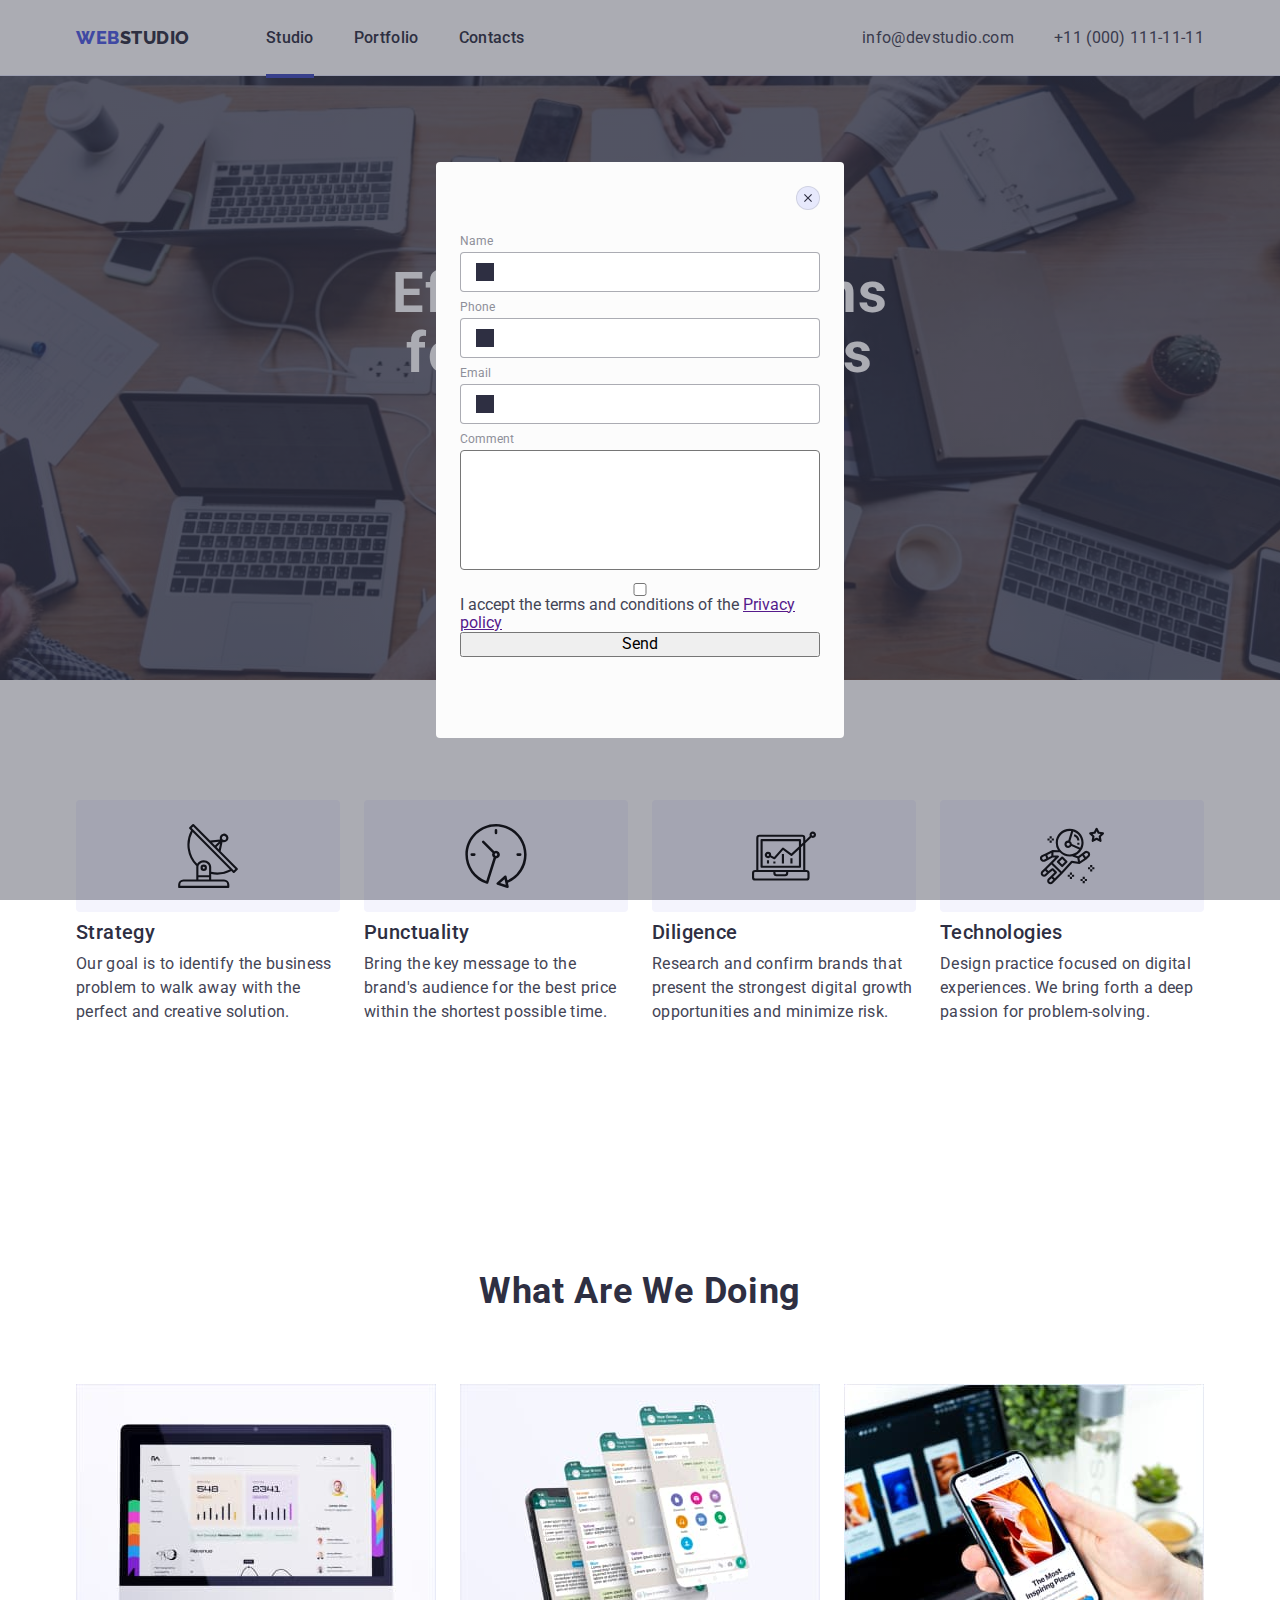
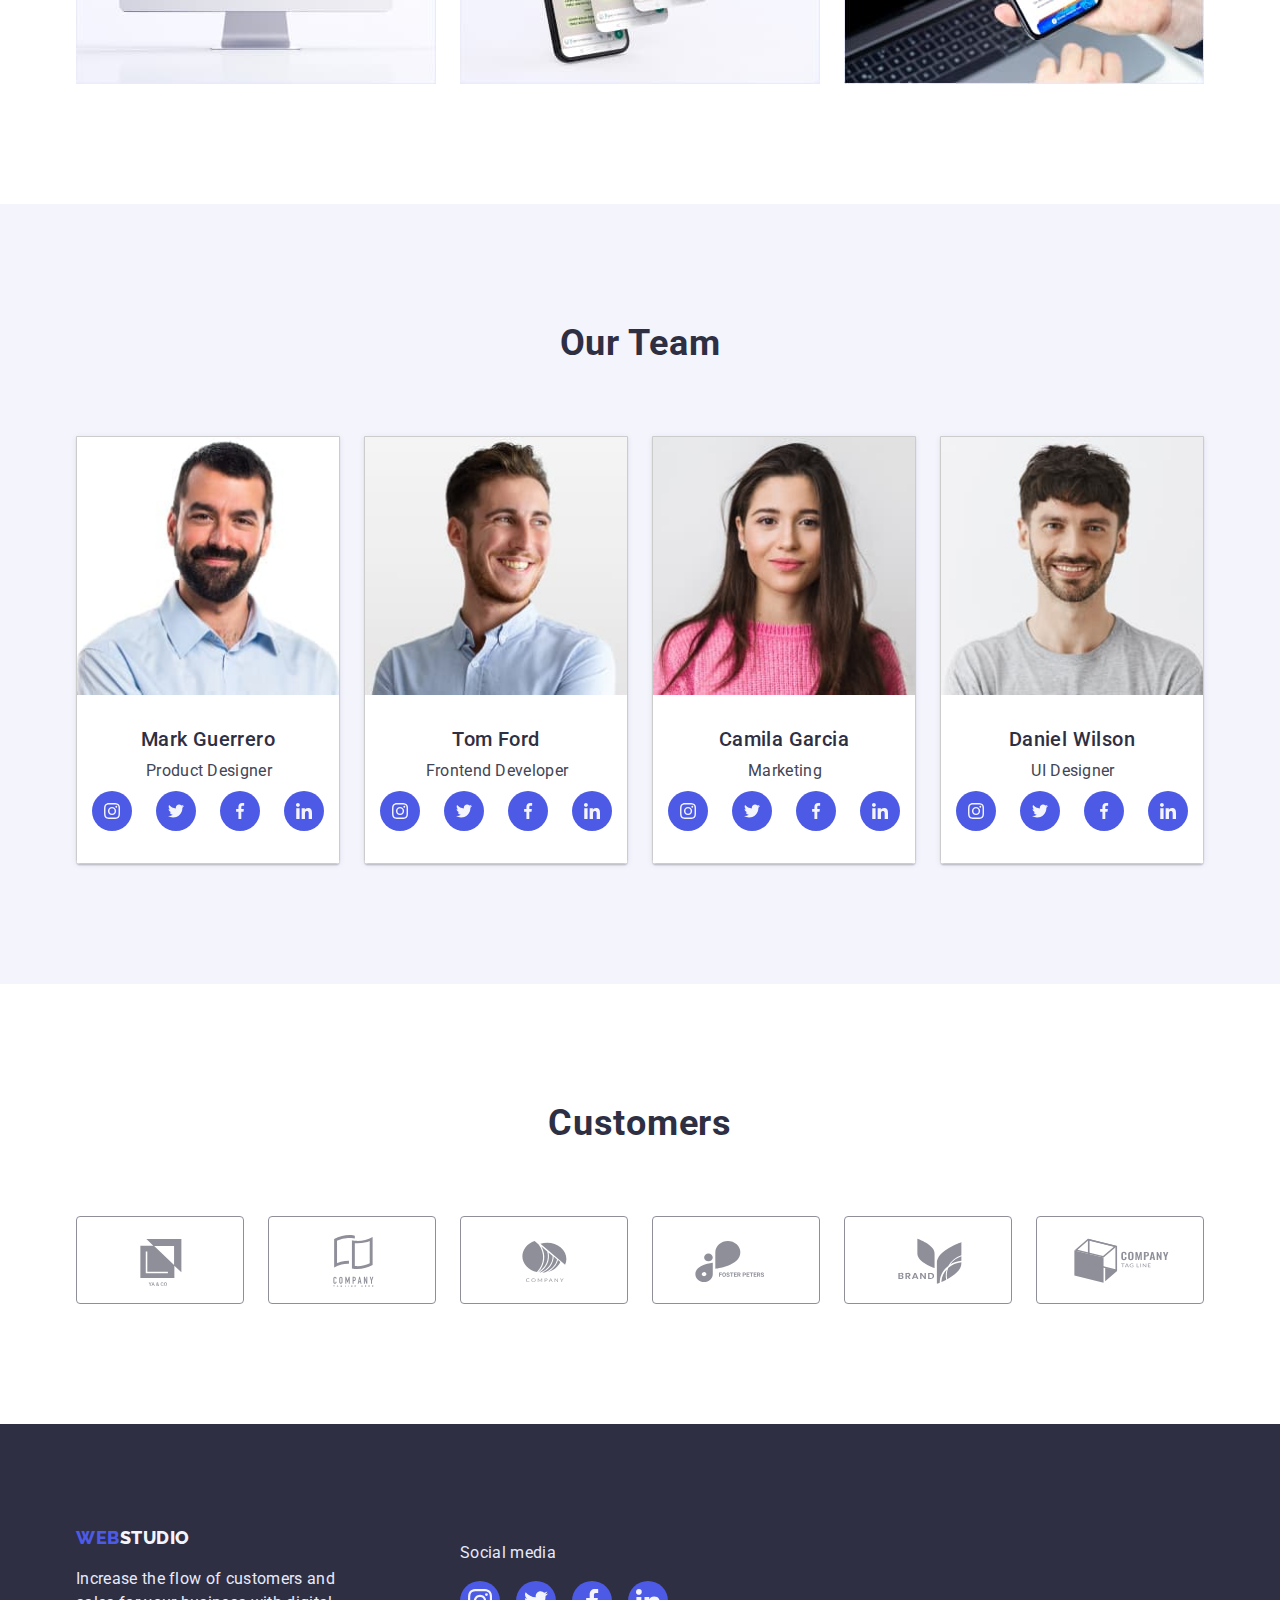
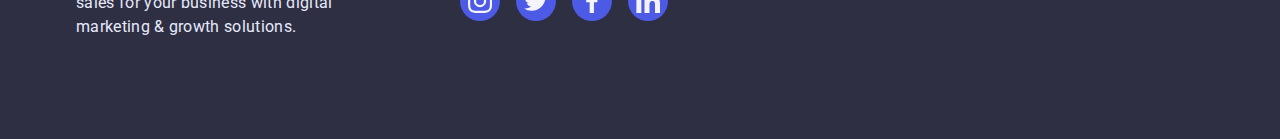
==== index.html @ ba0ee015 "files" ====
<!DOCTYPE html>
<html lang="en">
  <head>
    <meta charset="UTF-8" />
    <meta http-equiv="X-UA-Compatible" content="IE=edge" />
    <meta name="viewport" content="width=device-width, initial-scale=1.0" />
    <title>Main Page</title>
    <link rel="preconnect" href="https://fonts.googleapis.com" />
    <link rel="preconnect" href="https://fonts.gstatic.com" crossorigin />
    <link
      href="https://fonts.googleapis.com/css2?family=Raleway:wght@800&family=Roboto:wght@400;500;700&display=swap"
      rel="stylesheet"
    />
    <link
      rel="stylesheet"
      href="https://cdn.jsdelivr.net/npm/modern-normalize@1.1.0/modern-normalize.min.css"
    />
    <link rel="stylesheet" href="./css/styles.css" />
  </head>
  <body>
    <header class="page-header">
      <div class="container page-header-container">
        <nav class="page-nav">
          <a class="logo-link-header link" href="WEBSTUDIO"
            >WEB<span class="page-studio">Studio</span></a
          >
          <ul class="site-nav list">
            <li class="site-nav-item">
              <a class="site-nav-studio link" href="./index.html">Studio</a>
            </li>
            <li class="site-nav-item">
              <a class="site-nav-link link" href="./portfolio.html">Portfolio</a>
            </li>
            <li class="site-nav-item">
              <a class="site-nav-link link" href="">Contacts</a>
            </li>
          </ul>
        </nav>
        <address class="menu-contacts">
          <ul class="menu-list list">
            <li class="menu-item">
              <a class="contacts link" href="info@devstudio.com"
                >info@devstudio.com</a
              >
            </li>
            <li class="menu-item-phone">
              <a class="contacts link" href="+110001111111"
                >+11 (000) 111-11-11</a
              >
            </li>
          </ul>
        </address>
      </div>
    </header>
    <main>
      <section class="hero">
        <div class="container">
          <h1 class="hero-title">Effective Solutions for Your Business</h1>
          <button class="modal-btn" type="button" data-modal-open>Order Service</button>
        </div>
      </section>
      <section class="section-about-us section">
        <div class="container">
          <h2 hidden class="section-title">About us</h2>
          <ul class="section-feature list">
            <li class="section-item">
              <a href="" class="section-item-link">
                <svg class="section-item-icon" width="64" height="64">
                  <use href="./images/sprite-icons.svg#antenna"></use>
                </svg>
              </a>
              <h3 class="list-title">Strategy</h3>
              <p class="list-text">
                Our goal is to identify the business problem to walk away with
                the perfect and creative solution.
              </p>
            </li>
            <li class="section-item">
              <a href="" class="section-item-link">
                <svg class="section-item-icon" width="64" height="64">
                  <use href="./images/sprite-icons.svg#clock"></use>
                </svg>
              </a>
              <h3 class="list-title">Punctuality</h3>
              <p class="list-text">
                Bring the key message to the brand's audience for the best price
                within the shortest possible time.
              </p>
            </li>
            <li class="section-item">
              <a href="" class="section-item-link">
                <svg class="section-item-icon" width="64" height="64">
                  <use href="./images/sprite-icons.svg#diagram"></use>
                </svg>
              </a>
              <h3 class="list-title">Diligence</h3>
              <p class="list-text">
                Research and confirm brands that present the strongest digital
                growth opportunities and minimize risk.
              </p>
            </li>
            <li class="section-item">
              <a href="" class="section-item-link">
                <svg class="section-item-icon" width="64" height="64">
                  <use href="./images/sprite-icons.svg#astronaut"></use>
                </svg>
              </a>
              <h3 class="list-title">Technologies</h3>
              <p class="list-text">
                Design practice focused on digital experiences. We bring forth a
                deep passion for problem-solving.
              </p>
            </li>
          </ul>
        </div>
      </section>
      <section class="section-products section">
        <div class="container">
          <h2 class="section-title-products">What are we doing</h2>
          <ul class="section-products-list list">
            <li class="section-products-item">
              <img
                src="./images/img-gadget-1.jpg"
                alt="gadget-1"
                width="360"
                height="300"
              />
            </li>
            <li class="section-products-item">
              <img
                src="./images/img-gadget-2.jpg"
                alt="gadget-2"
                width="360"
                height="300"
              />
            </li>
            <li class="section-products-item">
              <img
                src="./images/img-gadget-3.jpg"
                alt="gadget-3"
                width="360"
                height="300"
              />
            </li>
          </ul>
        </div>
      </section>
      <section class="employees-section section">
        <div class="container">
          <h2 class="section-title-team">Our Team</h2>
          <ul class="list-profession list">
            <li class="profession-item">
              <img
                src="./images/img-card-1.jpg"
                alt="Mark Guarrero"
                width="264"
                height="260"
              />
              <div class="profession-item-employees-name">
                <h3 class="list-title">Mark Guerrero</h3>
                <p class="list-text">Product Designer</p>
                <ul class="social-list list">
                  <li class="social-list-item">
                    <a href="" class="social-list-link">
                      <svg class="social-list-icon" width="16" height="16">
                        <use href="./images/sprite.svg#instagram"></use>
                      </svg>
                    </a>
                  </li>
                  <li class="social-list-item">
                    <a href="" class="social-list-link">
                      <svg class="social-list-icon" width="16" height="16">
                        <use href="./images/sprite.svg#twitter"></use>
                      </svg>
                    </a>
                  </li>
                  <li class="social-list-item">
                    <a href="" class="social-list-link">
                      <svg class="social-list-icon" width="16" height="16">
                        <use href="./images/sprite.svg#facebook"></use>
                      </svg>
                    </a>
                  </li>
                  <li class="social-list-item">
                    <a href="" class="social-list-link">
                      <svg class="social-list-icon" width="16" height="16">
                        <use href="./images/sprite.svg#linkedin"></use>
                      </svg>
                    </a>
                  </li>
                </ul>
              </div>
            </li>
            <li class="profession-item">
              <img
                src="./images/img-card-2.jpg"
                alt="Tom Ford"
                width="264"
                height="260"
              />
              <div class="profession-item-employees-name">
                <h3 class="list-title">Tom Ford</h3>
                <p class="list-text">Frontend Developer</p>
                <ul class="social-list list">
                  <li class="social-list-item">
                    <a href="" class="social-list-link">
                      <svg class="social-list-icon" width="16" height="16">
                        <use href="./images/sprite.svg#instagram"></use>
                      </svg>
                    </a>
                  </li>
                  <li class="social-list-item">
                    <a href="" class="social-list-link">
                      <svg class="social-list-icon" width="16" height="16">
                        <use href="./images/sprite.svg#twitter"></use>
                      </svg>
                    </a>
                  </li>
                  <li class="social-list-item">
                    <a href="" class="social-list-link">
                      <svg class="social-list-icon" width="16" height="16">
                        <use href="./images/sprite.svg#facebook"></use>
                      </svg>
                    </a>
                  </li>
                  <li class="social-list-item">
                    <a href="" class="social-list-link">
                      <svg class="social-list-icon" width="16" height="16">
                        <use href="./images/sprite.svg#linkedin"></use>
                      </svg>
                    </a>
                  </li>
                </ul>
              </div>
            </li>
            <li class="profession-item">
              <img
                src="./images/img-card-3.jpg"
                alt="Camila Garcia"
                width="264"
                height="260"
              />
              <div class="profession-item-employees-name">
                <h3 class="list-title">Camila Garcia</h3>
                <p class="list-text">Marketing</p>
                <ul class="social-list list">
                  <li class="social-list-item">
                    <a href="" class="social-list-link">
                      <svg class="social-list-icon" width="16" height="16">
                        <use href="./images/sprite.svg#instagram"></use>
                      </svg>
                    </a>
                  </li>
                  <li class="social-list-item">
                    <a href="" class="social-list-link">
                      <svg class="social-list-icon" width="16" height="16">
                        <use href="./images/sprite.svg#twitter"></use>
                      </svg>
                    </a>
                  </li>
                  <li class="social-list-item">
                    <a href="" class="social-list-link">
                      <svg class="social-list-icon" width="16" height="16">
                        <use href="./images/sprite.svg#facebook"></use>
                      </svg>
                    </a>
                  </li>
                  <li class="social-list-item">
                    <a href="" class="social-list-link">
                      <svg class="social-list-icon" width="16" height="16">
                        <use href="./images/sprite.svg#linkedin"></use>
                      </svg>
                    </a>
                  </li>
                </ul>
              </div>
            </li>
            <li class="profession-item">
              <img
                src="./images/img-card-4.jpg"
                alt="Daniel Wilson"
                width="264"
                height="260"
              />
              <div class="profession-item-employees-name">
                <h3 class="list-title">Daniel Wilson</h3>
                <p class="list-text">UI Designer</p>
                <ul class="social-list list">
                  <li class="social-list-item">
                    <a href="" class="social-list-link">
                      <svg class="social-list-icon" width="16" height="16">
                        <use href="./images/sprite.svg#instagram"></use>
                      </svg>
                    </a>
                  </li>
                  <li class="social-list-item">
                    <a href="" class="social-list-link">
                      <svg class="social-list-icon" width="16" height="16">
                        <use href="./images/sprite.svg#twitter"></use>
                      </svg>
                    </a>
                  </li>
                  <li class="social-list-item">
                    <a href="" class="social-list-link">
                      <svg class="social-list-icon" width="16" height="16">
                        <use href="./images/sprite.svg#facebook"></use>
                      </svg>
                    </a>
                  </li>
                  <li class="social-list-item">
                    <a href="" class="social-list-link">
                      <svg class="social-list-icon" width="16" height="16">
                        <use href="./images/sprite.svg#linkedin"></use>
                      </svg>
                    </a>
                  </li>
                </ul>
              </div>
            </li>
          </ul>
        </div>
      </section>
      <section class="section-customers section">
        <div class="container">
          <h2 class="section-customers-title">Customers</h2>
          <ul class="section-customers-list list">
            <li class="section-customers-item">
              <a href="" class="section-customers-link">
                <svg class="section-customers-icon" width="104" height="56">
                  <use href="./images/sprite-logo.svg#logo-1"></use>
                </svg>
              </a>
            </li>
            <li class="section-customers-item">
              <a href="" class="section-customers-link">
                <svg class="section-customers-icon" width="104" height="56">
                  <use href="./images/sprite-logo.svg#logo-2"></use>
                </svg>
              </a>
            </li>
            <li class="section-customers-item">
              <a href="" class="section-customers-link">
                <svg class="section-customers-icon" width="104" height="56">
                  <use href="./images/sprite-logo.svg#logo-3"></use>
                </svg>
              </a>
            </li>
            <li class="section-customers-item">
              <a href="" class="section-customers-link">
                <svg class="section-customers-icon" width="104" height="56">
                  <use href="./images/sprite-logo.svg#logo-4"></use>
                </svg>
              </a>
            </li>
            <li class="section-customers-item">
              <a href="" class="section-customers-link">
                <svg class="section-customers-icon" width="104" height="56">
                  <use href="./images/sprite-logo.svg#logo-5"></use>
                </svg>
              </a>
            </li>
            <li class="section-customers-item">
              <a href="" class="section-customers-link">
                <svg class="section-customers-icon" width="104" height="56">
                  <use href="./images/sprite-logo.svg#logo-6"></use>
                </svg>
              </a>
            </li>
          </ul>
        </div>
      </section>
    </main>
    <footer class="page-down">
      <div class="footer-container container">
        <div class="page-down-list">
        <a class="logo-link-down link" href="WEBSTUDIO"
          >WEB<span class="studio">Studio</span></a
        >
        <p class="down-list-text">
          Increase the flow of customers and sales for your business with
          digital marketing & growth solutions.
        </p>
        </div>
        <div class="social-media">
          <p class="social-media-text">Social media</p>
          <ul class="social-media-list list">
            <li class="social-media-list-item">
              <a href="" class="social-media-list-link">
                <svg class="social-media-list-icon" width="24" height="24">
                  <use href="./images/sprite.svg#instagram"></use>
                </svg>
              </a>
            </li>
            <li class="social-media-list-item">
              <a href="" class="social-media-list-link">
                <svg class="social-media-list-icon" width="24" height="24">
                  <use href="./images/sprite.svg#twitter"></use>
                </svg>
              </a>
            </li>
            <li class="social-media-list-item">
              <a href="" class="social-media-list-link">
                <svg class="social-media-list-icon" width="24" height="24">
                  <use href="./images/sprite.svg#facebook"></use>
                </svg>
              </a>
            </li>
            <li class="social-media-list-item">
              <a href="" class="social-media-list-link">
                <svg class="social-media-list-icon" width="24" height="24">
                  <use href="./images/sprite.svg#linkedin"></use>
                </svg>
              </a>
            </li>
          </ul>
        </div>
      </div>
    </footer>
    <div class="backdrop" data-modal>
<div class="modal">
  <button type="button" class="modal-close-btn" data-modal-close>
    <svg class="modal-close-btn-icon" width="8" height="8">
      <use href="./images/sprite-close-black.svg#close-black">
      </use>
    </svg>
  </button>
  <form class="modal-form">
    <label class="modal-form-field">
      <span class="modal-form-input-desc">Name</span>
      <span class="modal-form-input-wrapper">
     <input 
     type="text" 
     name="user-name" 
     class="modal-form-input" 
     required 
     pattern="^[a-zA-Zа-яА-Я]+"
     minlength="2"/>
     <span class="modal-form-input-icon"></span>
    </span>
    </label>
    <label class="modal-form-field">
      <span class="modal-form-input-desc">Phone</span>
      <span class="modal-form-input-wrapper">
     <input 
     type="tel"
     name="user-phone" 
     class="modal-form-input" 
     required 
     pattern="[0-9]{3}-[0-9]{3}-[0-9]{2}-[0-9]{2}"
     title="xxx-xxx-xx-xx"/>
     <span class="modal-form-input-icon"></span>
    </span>
    </label>
    <label class="modal-form-field">
      <span class="modal-form-input-desc">Email</span>
      <span class="modal-form-input-wrapper">
     <input 
     type="text"
     name="user-email" 
     class="modal-form-input" 
     required/>
     <span class="modal-form-input-icon"></span>
    </span>
    </label>
    <label class="modal-form-field">
      <span class="modal-form-input-desc">Comment</span>
          <textarea 
       name="user-message"
       class="modal-form-message"
       placeholder="Text input">
      </textarea>
        </label>
      <input 
      id="user-policy" 
      type="checkbox"
      name="user-policy" 
      class="modal-form-check"/>
      <label for="user-policy" class="modal-form-check-desk">I accept the terms and conditions of the <a href="">Privacy policy</a></label>
      <button type="submit" class="modal-form-submit">Send</button>
  </form>
</div>
    </div>
    <script src="./js/modal.js"></script>
  </body>
</html>
---- css/styles.css ----
:root {
  --primary-font: "Roboto", sans-serif;
  --secondary-font: "Raleway", sans-serif;
  --accent-color: #404bbf;
  --text-color: #2e2f42;
  --background-color: #2e2f42;
  --transition-duration-and-func: 250ms cubic-bezier(0.4, 0, 0.2, 1);
}

h1,
h2,
h3,
h4,
p {
  margin: 0;
  padding: 0;
}

ul,
ol {
  margin: 0;
  padding: 0;
}

img {
  display: block;
  max-width: 100%;
  height: auto;
}

div {
  display: block;
}

.modal-btn {
  cursor: pointer;
}

.list {
  list-style: none;
}

.link {
  text-decoration: none;
}

body {
  font-family: var(--primary-font);
  color: #434455;
}

.page-header {
  border-bottom: 1px solid #E7E9FC;
}

.container {
  width: 1158px;
  margin-left: auto;
  margin-right: auto;
  padding-right: 15px;
  padding-left: 15px;
}

.page-header-container {
  align-items: center;
  justify-content: space-between;
  display: flex;
}

.page-nav {
 display: flex;
 align-items: center;
}

.site-nav {
 display: flex;
 align-items: center;
 }

.site-nav-link {
transition: color var(--transition-duration-and-func);
 }


.site-nav-studio {
display: block;
position: relative;
transition: background-color var(--transition-duration-and-func);
}

.site-nav-studio::after {
  position: absolute;
  display: block;
  content: "";
  width: 48px;
  height: 4px;
  background-color: #404BBF;
  margin-top: 24px;
 }

 .site-nav-portfolio {
  display: block;
  position: relative;
  color: currentColor;
  transition: background-color var(--transition-duration-and-func);
  }

.site-nav-portfolio::after {
  position: absolute;
  display: block;
  content: "";
  width: 66px;
  height: 4px;
  background-color: #404BBF;
  margin-top: 24px;
}

.site-nav-contacts {
  display: block;
  position: relative;
  color: currentColor;
  transition: background-color var(--transition-duration-and-func);
  }

.site-nav-contacts::after {
  position: absolute;
  display: block;
  content: "";
  width: 67px;
  height: 4px;
  background-color: #404BBF;
  margin-top: 24px;
 }

.contacts {
transition: color var(--transition-duration-and-func);
}

.site-nav-item:not(:last-child) {
 margin-right: 40px;
}

.menu-list {
 display: flex;
 align-items: center;
}

.logo-link-header {
  font-family: var(--secondary-font);
  font-weight: 800;
  font-size: 18px;
  line-height: 1.17;
  letter-spacing: 0.03em;
  align-items: center;
  text-transform: uppercase;
  margin-right: 76px;
  padding-top: 24px;
  padding-bottom: 24px;
  padding-left: 0px;
  color: #4d5ae5;
}

.web {
  font-family: var(--secondary-font);
  font-weight: 800;
  font-size: 18px;
  line-height: 1.5;
  letter-spacing: 0.03em;
  color: #4d5ae5;
}

.page-studio {
  font-family: var(--secondary-font);
  font-weight: 800;
  font-size: 18px;
  line-height: 1.5;
  letter-spacing: 0.03em;
  color: var(--text-color);
}

.site-nav .link {
  font-weight: 500;
  font-size: 16px;
  line-height: 1.5;
  letter-spacing: 0.02em;
  color: var(--text-color);
}

.site-nav .link:hover,
.site-nav .link:focus {
  color: var(--accent-color);
}

.menu-list .link {
  font-weight: 400;
  font-size: 16px;
  line-height: 1.5;
  letter-spacing: 0.02em;
  color: #434455;
}

.menu-list .link:hover,
.menu-list .link:focus {
  color: var(--accent-color);
}

.list-title {
  font-weight: 500;
  font-size: 20px;
  line-height: 1.2;
  letter-spacing: 0.02em;
  margin-bottom: 8px;
  color: var(--text-color);
}

.list-text {
  font-weight: 400;
  font-size: 16px;
  line-height: 1.5;
  letter-spacing: 0.02em;
  width: 264px;
  color: #434455;
  margin-bottom: 8px;
}

.menu-contacts {
  font-style: normal;
  margin-left: auto;
}

.menu-item-phone {
  margin-left: 40px;
}

  
.section {
  padding-top: 120px;
  padding-bottom: 120px;
   }

.hero {
 background-color:var(--background-color);
 background-image: linear-gradient(
   rgba(46, 47, 66, 0.7),
   rgba(46, 47, 66, 0.7)
   ), 
   url(../images/hero-bg.jpg);
 background-repeat: no-repeat;
 background-position: center;
 background-size: cover;
 padding-top: 188px;
 padding-bottom: 188px;
}

.hero-title {
 font-family: var(--primary-font);
 font-weight: 700;
 font-size: 56px;
 line-height: 1.07;
 text-align: center;
 letter-spacing: 0.02em;
 width: 496px;
 margin-left: auto;
 margin-right: auto;
 color: #ffffff;
}

.modal-btn {
  display: flex;
  font-family: var(--primary-font);
  font-weight: 500;
  font-size: 16px;
  line-height: 1.5;
  letter-spacing: 0.04em; 
  color: #FFFFFF;
  padding: 16px 32px;
  margin-top: 48px;
  margin-left: auto;
  margin-right: auto;
  text-align: center;
  background-color: #4D5AE5;
  box-shadow: 0px 4px 4px rgba(0, 0, 0, 0.15);
  border-radius: 4px;
  transition: background-color var(--transition-duration-and-func);
}
  
.modal-btn:hover,
.modal-btn:focus {
  color: #FFFFFF;
  background-color: var(--accent-color);
}
  
.section-feature {
 display: flex;
 flex-wrap:wrap;
 gap: 24px;
}

.section-item-link {
  display: flex;
  justify-content: center;
  align-items: center;
  width: 264x;
  height: 112px;
  background: #F4F4FD;
  border-radius: 4px;
  margin-bottom: 8px;
}
  
.section-title-products {
 font-style: normal;
 font-weight: 700;
 font-size: 36px;
 line-height: 1.11;
 letter-spacing: 0.02em;
 text-transform: capitalize;
 margin-bottom: 72px;
 color: var(--text-color);
 text-align: center;
}

.section-products-list {
 display: flex;
 flex-wrap:wrap;
 gap: 24px;
}

.employees-section {
  background-color: #F4F4FD;
}

 .section-title-team {
 font-style: normal;
 font-weight: 700;
 font-size: 36px;
 line-height: 1.11;
 letter-spacing: 0.02em;
 text-transform: capitalize;
 color:var(--text-color); 
 text-align: center;
 margin-bottom: 72px;
     }

.list-profession {
 display: flex;
 flex-wrap: wrap;
 gap: 24px;
}

.profession-item {
 width: 264px;
 border: 1px solid #ccc;
 box-shadow: 0px 1px 6px rgba(46, 47, 66, 0.08), 0px 1px 1px rgba(46, 47, 66, 0.16), 0px 2px 1px rgba(46, 47, 66, 0.08);
 border-radius: 0px 0px 4px 4px;
}

.profession-item-employees-name {
  padding-top: 32px;
  padding-bottom: 32px;
  text-align: center;
  background-color: #FFFFFF;
}

.social-list-link {
  display: flex;
  justify-content: center;
  align-items: center;
  width: 40px;
  height: 40px;
  border-radius: 50%;
  background-color: #4D5AE5;  
  transition: background-color var(--transition-duration-and-func);
 }

.social-list {
  display: flex;
  justify-content: center;
  gap: 24px;
}

.social-list-icon {
 fill: #f4f4fd;
}

.social-list-link:hover,
.social-list-link:focus {
  background-color: #404BBF;
}
  
.social-list-link {
  background-color: #4D5AE5;
}

.section-customers-title {
  font-weight: 700;
  font-size: 36px;
  line-height: 1.11;
  letter-spacing: 0.02em;
  text-transform: capitalize;
  color:var(--text-color); 
  text-align: center;
  margin-bottom: 72px;
  font-style: normal;
}

.section-customers-list {
  display: flex;
  justify-content: center;
  gap: 24px;
}

.section-customers-link {
  display: flex;
  justify-content: center;
  align-items: center;
  width: 168px;
  height: 88px;
  background: #FFFFFF;
  border-radius: 4px;
  border: 1px solid #8e8f99;
  color: #8e8f99;
  transition: сolor var(--transition-duration-and-func);
}

.section-customers-icon {
 fill: currentColor;
}
 
.section-customers-link:hover, 
.section-customers-link:focus {
  border: 1px solid #404BBF;
  color: #404BBF;
}

.footer-container {
  display: flex;
  align-items: center;
  padding-top: 100px;
  padding-bottom:100px;
}
  
.logo-link-down {
  font-family: var(--secondary-font);
  font-weight: 800;
  font-size: 18px;
  line-height: 1.17;
  letter-spacing: 0.03em;
  align-items: center;
  text-transform: uppercase;
  color: #4d5ae5;
}

.studio {
  font-family: var(--secondary-font);
  font-weight: 800;
  font-size: 18px;
  line-height: 1.5;
  letter-spacing: 0.03em;
  color: #f4f4fd;
}

.down-list-text {
  font-weight: 400;
  font-size: 16px;
  line-height: 1.5;
  letter-spacing: 0.02em;
  width: 264px;
  margin-top: 16px;
  color: #E7E9FC;
}

.footer-container {
  display: flex;
  align-items: center;
  padding-top: 100px;
  padding-bottom:100px;
}

.page-down {
  background-color: var(--background-color);
}
  
.social-media-list {
  display: flex;
  gap: 16px;
  margin-top: 16px;
}

.social-media-text {
  font-weight: 400;
  font-size: 16px;
  line-height: 1.5;
  letter-spacing: 0.02em;
  color: #E7E9FC;
}   
 
.social-media-list-icon {
  fill: #f4f4fd;
}
      
.social-media-list-link:hover,
.social-media-list-link:focus {
  background-color: #31D0AA;
}
        
.social-media-list-link {
  display: flex;
  justify-content: center;
  align-items: center;
  width: 40px;
  height: 40px;
  border-radius: 50%;
  background-color: #4D5AE5; 
  transition: background-color var(--transition-duration-and-func);
}

.social-media {
 margin-left: 120px;
}

.filters-btn {
 display: flex;
 flex-direction: row;
 align-items: center;
 margin-bottom: 72px;
 justify-content:center;
 text-align: center;
 gap: 24px;
}
      
.filter-btn-item {
  font-family: var(--primary-font);
  font-weight: 500;
  font-size: 16px;
  line-height: 1.5;
  letter-spacing: 0.04em; 
  color: #4D5AE5;
  background-color: #F4F4FD;
  padding: 12px 24px;
  cursor: pointer;
  border: none;
  transition:color background-color box-shadow var(--transition-duration-and-func);
  }

.filter-btn-item:hover,
.filter-btn-item:focus {
 color: #FFFFFF;
 background-color: var(--accent-color);
}

.filter-btn-item:hover,
.filter-btn-item:focus {
  box-shadow: 0px 3px 1px rgba(0, 0, 0, 0.1), 0px 2px 1px rgba(0, 0, 0, 0.08), 0px 2px 2px rgba(0, 0, 0, 0.12);
}

.cards-menu-link {
 display: flex;
 flex-wrap: wrap;
 column-gap: 24px;
}

.card-item:not(:nth-last-child(-n + 3)) {
 margin-bottom: 48px;
}

.card-link:hover .overlay,
.card-link:focus .overlay {
 transform: translate(0, 0);
}

.card-link {
 display: block;
}

.card-link-img {
 position: relative;
 overflow: hidden;
}

.overlay {
 position: absolute;
 left: 0;
 top: 0;
 width: 100%;
 height: 100%;
 font-family: var(--primary-font);
 font-style: normal;
 font-weight: 400;
 font-size: 16px;
 line-height: 1.5;
 letter-spacing: 0.02em;
 transform: translate(0, 100%);
 transition: transform var(--transition-duration-and-func);
 padding-top: 32px;
 padding-bottom: 164px;
 padding-left: 32px;
 padding-right: 32px;
 color: #F4F4FD;
 background-color: #4D5AE5; 
}

.card-item {
transition: box-shadow var(--transition-duration-and-func);
}

.card-item:hover {
 box-shadow: 0px 1px 6px rgba(46, 47, 66, 0.08), 0px 1px 1px rgba(46, 47, 66, 0.16), 0px 2px 1px rgba(46, 47, 66, 0.08);
 border-radius: 0px 0px 4px 4px;
}

.card-list-title-text {
 padding-top: 32px;
 padding-bottom: 32px;
 padding-left: 16px;
 border: 1px solid #E7E9FC;
}
 
.backdrop {
 position: fixed;
 top: 0;
 left: 0;
 z-index: 100;
 width: 100%;
 height: 100%;
 background-color: rgba(46, 47, 66, 0.4);
 transition: opacity var(--transition-duration-and-func), visibility var(--transition-duration-and-func);
}

.backdrop.is-hidden {
 opacity: 0;
 visibility: hidden;
 pointer-events: none;
}

.modal {
 position: absolute;
 top: 50%;
 left: 50%;
 transform: translate(-50%, -50%);
 width: 408px;
 height: 576px;
 background-color: #FCFCFC;
 border-radius: 4px;
 padding-top: 72px;
 padding-right: 24px;
 padding-bottom: 24px;
 padding-left: 24px;
}

.modal-close-btn {
  position: absolute;
  top: 24px;
  right: 24px;
  display: flex;
  justify-content: center;
  align-items: center;
  width: 24px;
  height: 24px;
  border-radius: 50%;
  padding: 0;
  background-color: #E7E9FC;
  border: 1px solid rgba(0, 0, 0, 0.1);
  transition:background-color var(--transition-duration-and-func);
}

.modal-close-btn-icon {
 fill: #2E2F42;
 transition:fill var(--transition-duration-and-func);
}

.modal-close-btn:hover,
.modal-close-btn:focus {
background-color: var(--accent-color);
}

.modal-close-btn:hover .modal-close-btn-icon,
.modal-close-btn:focus .modal-close-btn-icon {
fill: #FFFFFF;
}

.modal-form {
 display: flex;
 flex-direction: column;
}

.modal-form-input-desc {
  display: block;
  font-family: var(--primary-font-);
  font-weight: 400;
  font-size: 12px;
  line-height: 1.17;
  margin-bottom: 4px;
  color: #8E8F99;
}

.modal-form-field {
 margin-bottom: 8px;
}

.modal-form-input-wrapper {
 display: block;
 position: relative;
}

.modal-form-input-icon {
 display: block;
 position: absolute;
 top: 50%;
 left: 16px;
 transform: translateY(-50%);
 width: 18px;
 height: 18px;
 background-color: #2E2F42;
 transition: background-color var(--transition-duration-and-func);
}

.modal-form-input {
 width: 100%;
 height: 40px;
 border: 1px solid rgba(46, 47, 66, 0.4);
 border-radius: 4px;
 padding-left: 38px;
 transition: border-color var(--transition-duration-and-func);
}

.modal-form-input:focus {
 outline: none;
 border-color:  #4D5AE5;
}

.modal-form-input:focus + .modal-form-input-icon {
 background-color: #4D5AE5;
}

.modal-form-message {
 width: 100%;
 height: 120px;
 resize: none;
 padding: 10px 16px;
 border-radius: 4px;
 transition: border-color var(--transition-duration-and-func);
}

.modal-form-message:focus {
 outline: none;
 border-color: #4D5AE5;
}
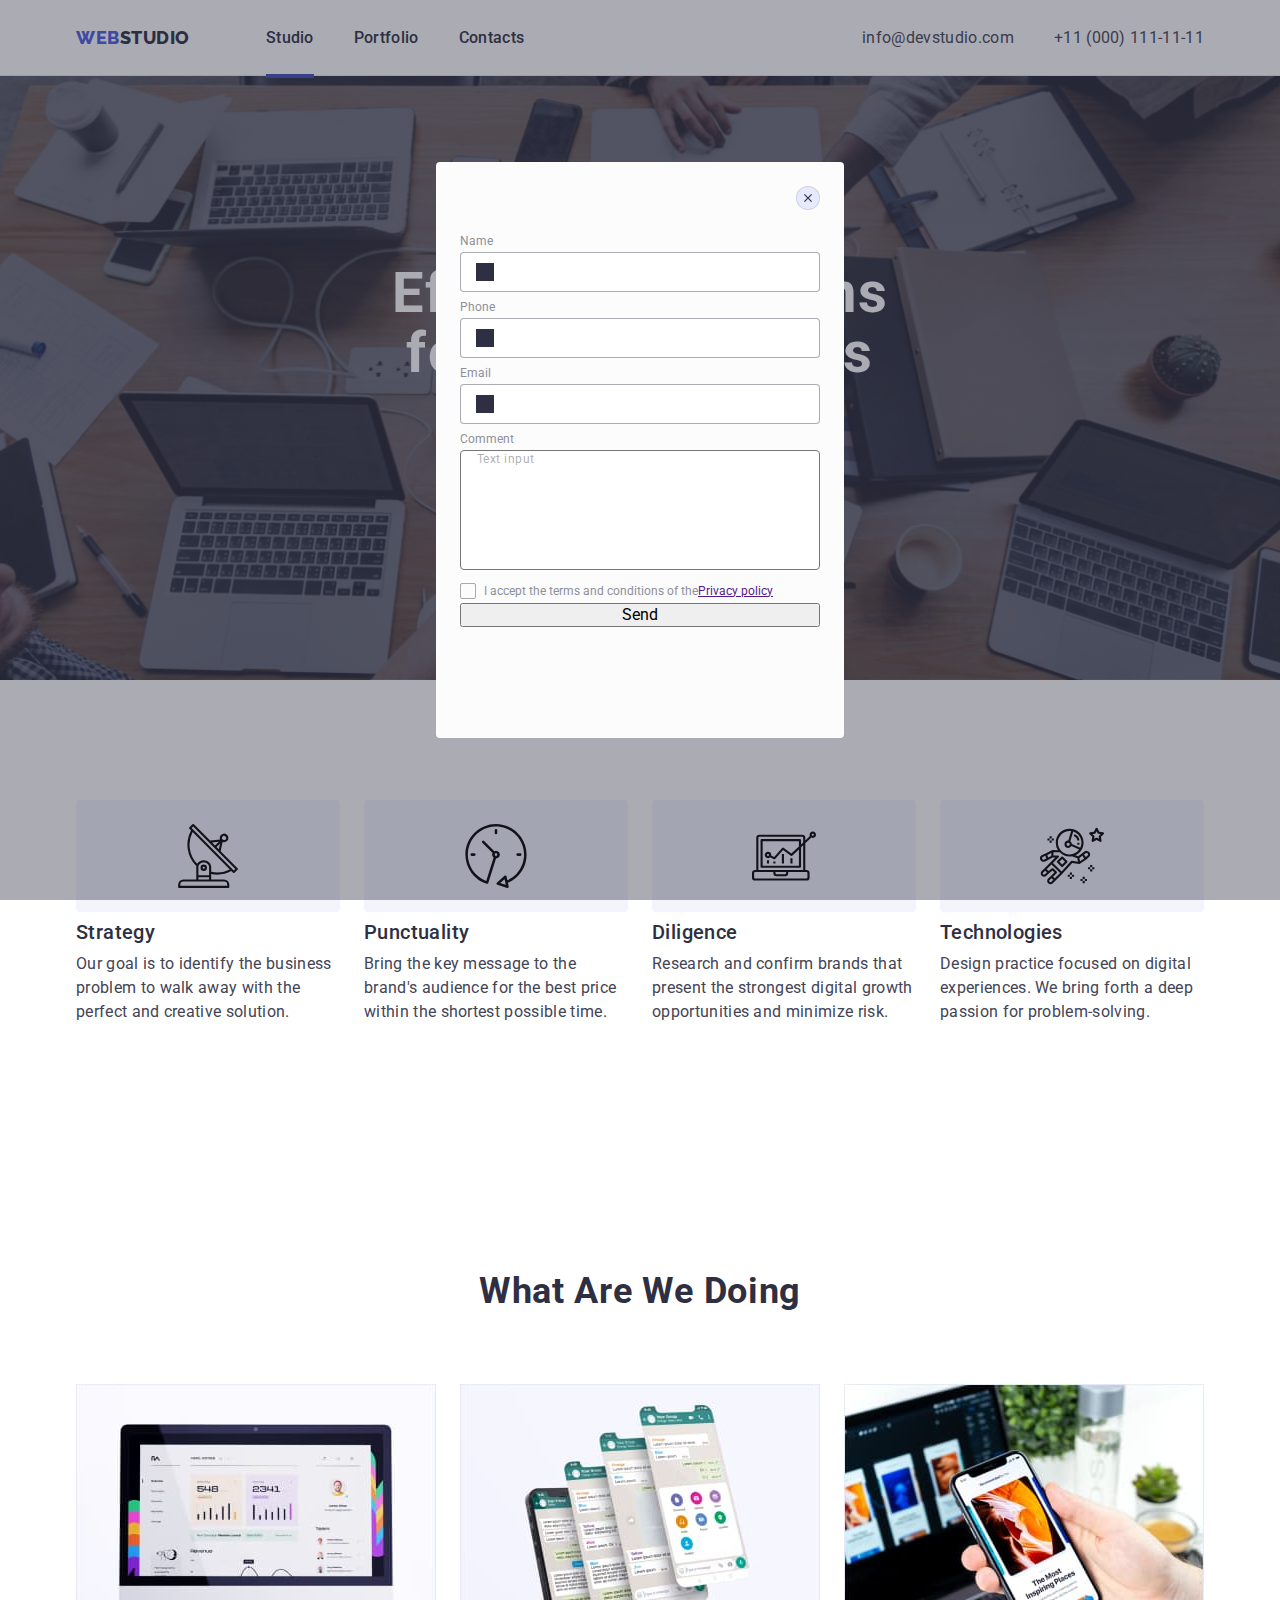
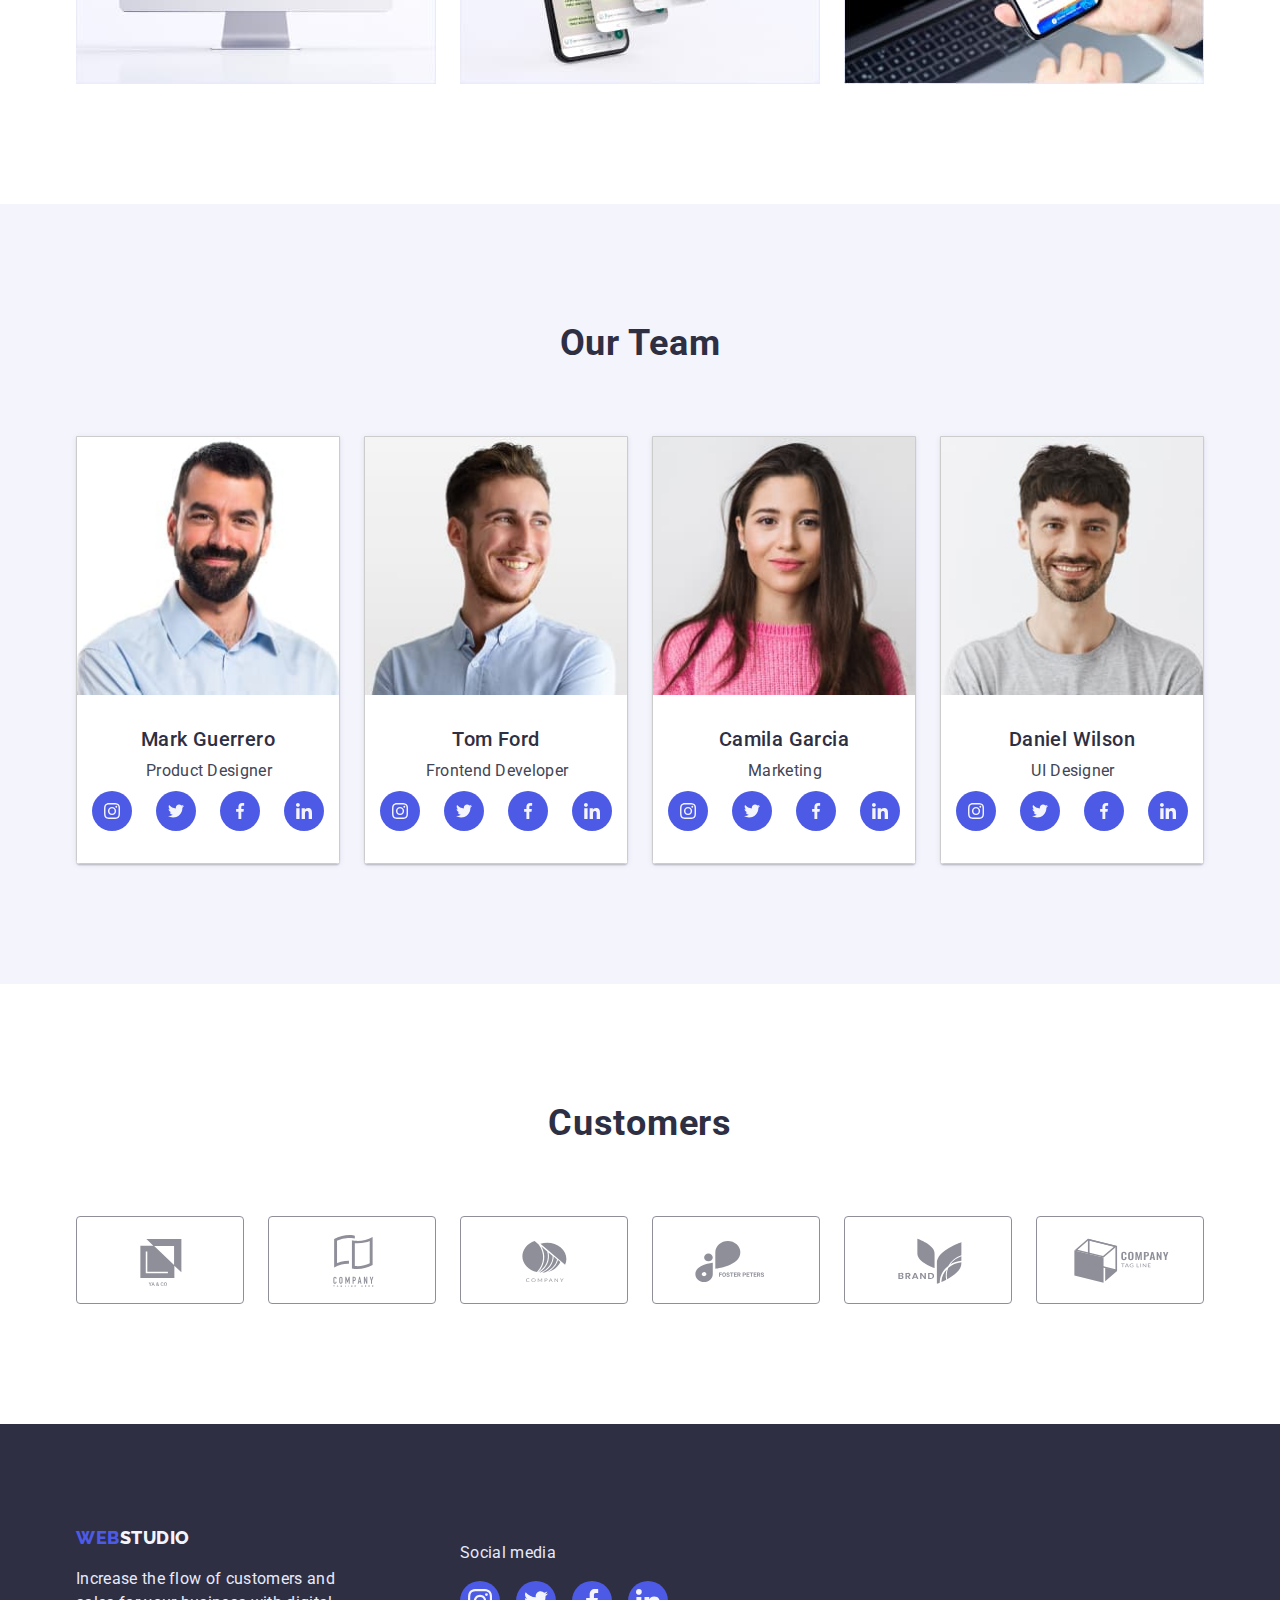
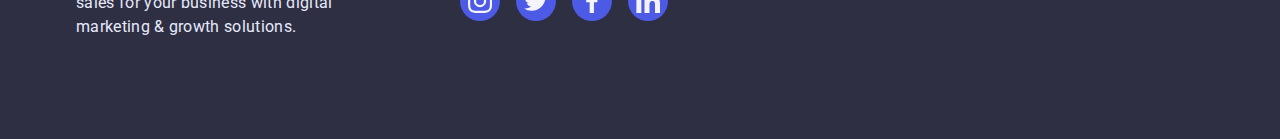
==== commit 242f57f8: "files n" ====
--- a/index.html
+++ b/index.html
@@ -29,7 +29,9 @@
               <a class="site-nav-studio link" href="./index.html">Studio</a>
             </li>
             <li class="site-nav-item">
-              <a class="site-nav-link link" href="./portfolio.html">Portfolio</a>
+              <a class="site-nav-link link" href="./portfolio.html"
+                >Portfolio</a
+              >
             </li>
             <li class="site-nav-item">
               <a class="site-nav-link link" href="">Contacts</a>
@@ -56,7 +58,9 @@
       <section class="hero">
         <div class="container">
           <h1 class="hero-title">Effective Solutions for Your Business</h1>
-          <button class="modal-btn" type="button" data-modal-open>Order Service</button>
+          <button class="modal-btn" type="button" data-modal-open>
+            Order Service
+          </button>
         </div>
       </section>
       <section class="section-about-us section">
@@ -373,13 +377,13 @@
     <footer class="page-down">
       <div class="footer-container container">
         <div class="page-down-list">
-        <a class="logo-link-down link" href="WEBSTUDIO"
-          >WEB<span class="studio">Studio</span></a
-        >
-        <p class="down-list-text">
-          Increase the flow of customers and sales for your business with
-          digital marketing & growth solutions.
-        </p>
+          <a class="logo-link-down link" href="WEBSTUDIO"
+            >WEB<span class="studio">Studio</span></a
+          >
+          <p class="down-list-text">
+            Increase the flow of customers and sales for your business with
+            digital marketing & growth solutions.
+          </p>
         </div>
         <div class="social-media">
           <p class="social-media-text">Social media</p>
@@ -417,68 +421,70 @@
       </div>
     </footer>
     <div class="backdrop" data-modal>
-<div class="modal">
-  <button type="button" class="modal-close-btn" data-modal-close>
-    <svg class="modal-close-btn-icon" width="8" height="8">
-      <use href="./images/sprite-close-black.svg#close-black">
-      </use>
-    </svg>
-  </button>
-  <form class="modal-form">
-    <label class="modal-form-field">
-      <span class="modal-form-input-desc">Name</span>
-      <span class="modal-form-input-wrapper">
-     <input 
-     type="text" 
-     name="user-name" 
-     class="modal-form-input" 
-     required 
-     pattern="^[a-zA-Zа-яА-Я]+"
-     minlength="2"/>
-     <span class="modal-form-input-icon"></span>
-    </span>
-    </label>
-    <label class="modal-form-field">
-      <span class="modal-form-input-desc">Phone</span>
-      <span class="modal-form-input-wrapper">
-     <input 
-     type="tel"
-     name="user-phone" 
-     class="modal-form-input" 
-     required 
-     pattern="[0-9]{3}-[0-9]{3}-[0-9]{2}-[0-9]{2}"
-     title="xxx-xxx-xx-xx"/>
-     <span class="modal-form-input-icon"></span>
-    </span>
-    </label>
-    <label class="modal-form-field">
-      <span class="modal-form-input-desc">Email</span>
-      <span class="modal-form-input-wrapper">
-     <input 
-     type="text"
-     name="user-email" 
-     class="modal-form-input" 
-     required/>
-     <span class="modal-form-input-icon"></span>
-    </span>
-    </label>
-    <label class="modal-form-field">
-      <span class="modal-form-input-desc">Comment</span>
-          <textarea 
-       name="user-message"
-       class="modal-form-message"
-       placeholder="Text input">
-      </textarea>
-        </label>
-      <input 
-      id="user-policy" 
-      type="checkbox"
-      name="user-policy" 
-      class="modal-form-check"/>
-      <label for="user-policy" class="modal-form-check-desk">I accept the terms and conditions of the <a href="">Privacy policy</a></label>
-      <button type="submit" class="modal-form-submit">Send</button>
-  </form>
-</div>
+      <div class="modal">
+        <button type="button" class="modal-close-btn" data-modal-close>
+          <svg class="modal-close-btn-icon" width="8" height="8">
+            <use href="./images/sprite-close-black.svg#close-black"></use>
+          </svg>
+        </button>
+        <form class="modal-form">
+          <label class="modal-form-field">
+            <span class="modal-form-input-desc">Name</span>
+            <span class="modal-form-input-wrapper">
+              <input
+                type="text"
+                name="user-name"
+                class="modal-form-input"
+                required
+                pattern="^[a-zA-Zа-яА-Я]+"
+                minlength="2"
+              />
+              <span class="modal-form-input-icon"></span>
+            </span>
+          </label>
+          <label class="modal-form-field">
+            <span class="modal-form-input-desc">Phone</span>
+            <span class="modal-form-input-wrapper">
+              <input
+                type="tel"
+                name="user-phone"
+                class="modal-form-input"
+                required
+                pattern="[0-9]{3}-[0-9]{3}-[0-9]{2}-[0-9]{2}"
+                title="xxx-xxx-xx-xx"
+              />
+              <span class="modal-form-input-icon"></span>
+            </span>
+          </label>
+          <label class="modal-form-field">
+            <span class="modal-form-input-desc">Email</span>
+            <span class="modal-form-input-wrapper">
+              <input
+                type="text"
+                name="user-email"
+                class="modal-form-input"
+                required
+              />
+              <span class="modal-form-input-icon"></span>
+            </span>
+          </label>
+          <label class="modal-form-field">
+            <span class="modal-form-input-desc">Comment</span>
+            <textarea name="user-message" class="modal-form-message" placeholder="Text input"></textarea>
+          </label>
+          <input
+            id="user-policy"
+            type="checkbox"
+            name="user-policy"
+            class="modal-form-check visually-hidden"
+          />
+          <label for="user-policy" class="modal-form-check-desk"
+            >I accept the terms and conditions of the
+            <a href="">Privacy policy</a></label
+          >
+          <button type="submit" class="modal-form-submit">Send</button>
+        </form>
+      </div>
     </div>
     <script src="./js/modal.js"></script>
   </body>
--- a/css/styles.css
+++ b/css/styles.css
@@ -736,12 +736,59 @@
  width: 100%;
  height: 120px;
  resize: none;
- padding: 10px 16px;
+ padding: 8px 16px;
  border-radius: 4px;
  transition: border-color var(--transition-duration-and-func);
+}
+
+.modal-form-message::placeholder {
+  font-family: var(--primary-font-);
+  font-style: normal;
+  font-weight: 400;
+  font-size: 12px;
+  line-height:1.17px;
+  letter-spacing: 0.04em;
+  color: rgba(46, 47, 66, 0.4);
 }
 
 .modal-form-message:focus {
  outline: none;
  border-color: #4D5AE5;
-}+}
+
+.modal-form-check-desk::before {
+display: block;
+width: 16px;
+height: 16px;
+border: 1px solid rgba(46, 47, 66, 0.4);
+border-radius: 2px;
+content: "";
+cursor: pointer;
+margin-right: 8px;
+}
+
+.modal-form-check-desk {
+  display: flex;
+  align-items: center;
+  font-family: var(--primary-font-);
+  font-weight: 400;
+  font-size: 12px;
+  line-height: 1.17;
+  margin-bottom: 4px;
+  color: #8E8F99;
+}
+
+.modal-form-check:checked + .modal-form-check-desk::before {
+  background-color: #404BBF;
+ }
+
+ .visually-hidden {
+  position: absolute;
+  width: 1px;
+  height: 1px;
+  margin: -1px;
+  padding: 0;
+  overflow: hidden;
+  clip: rect(0,0,0,0); 
+  border: 0; 
+ }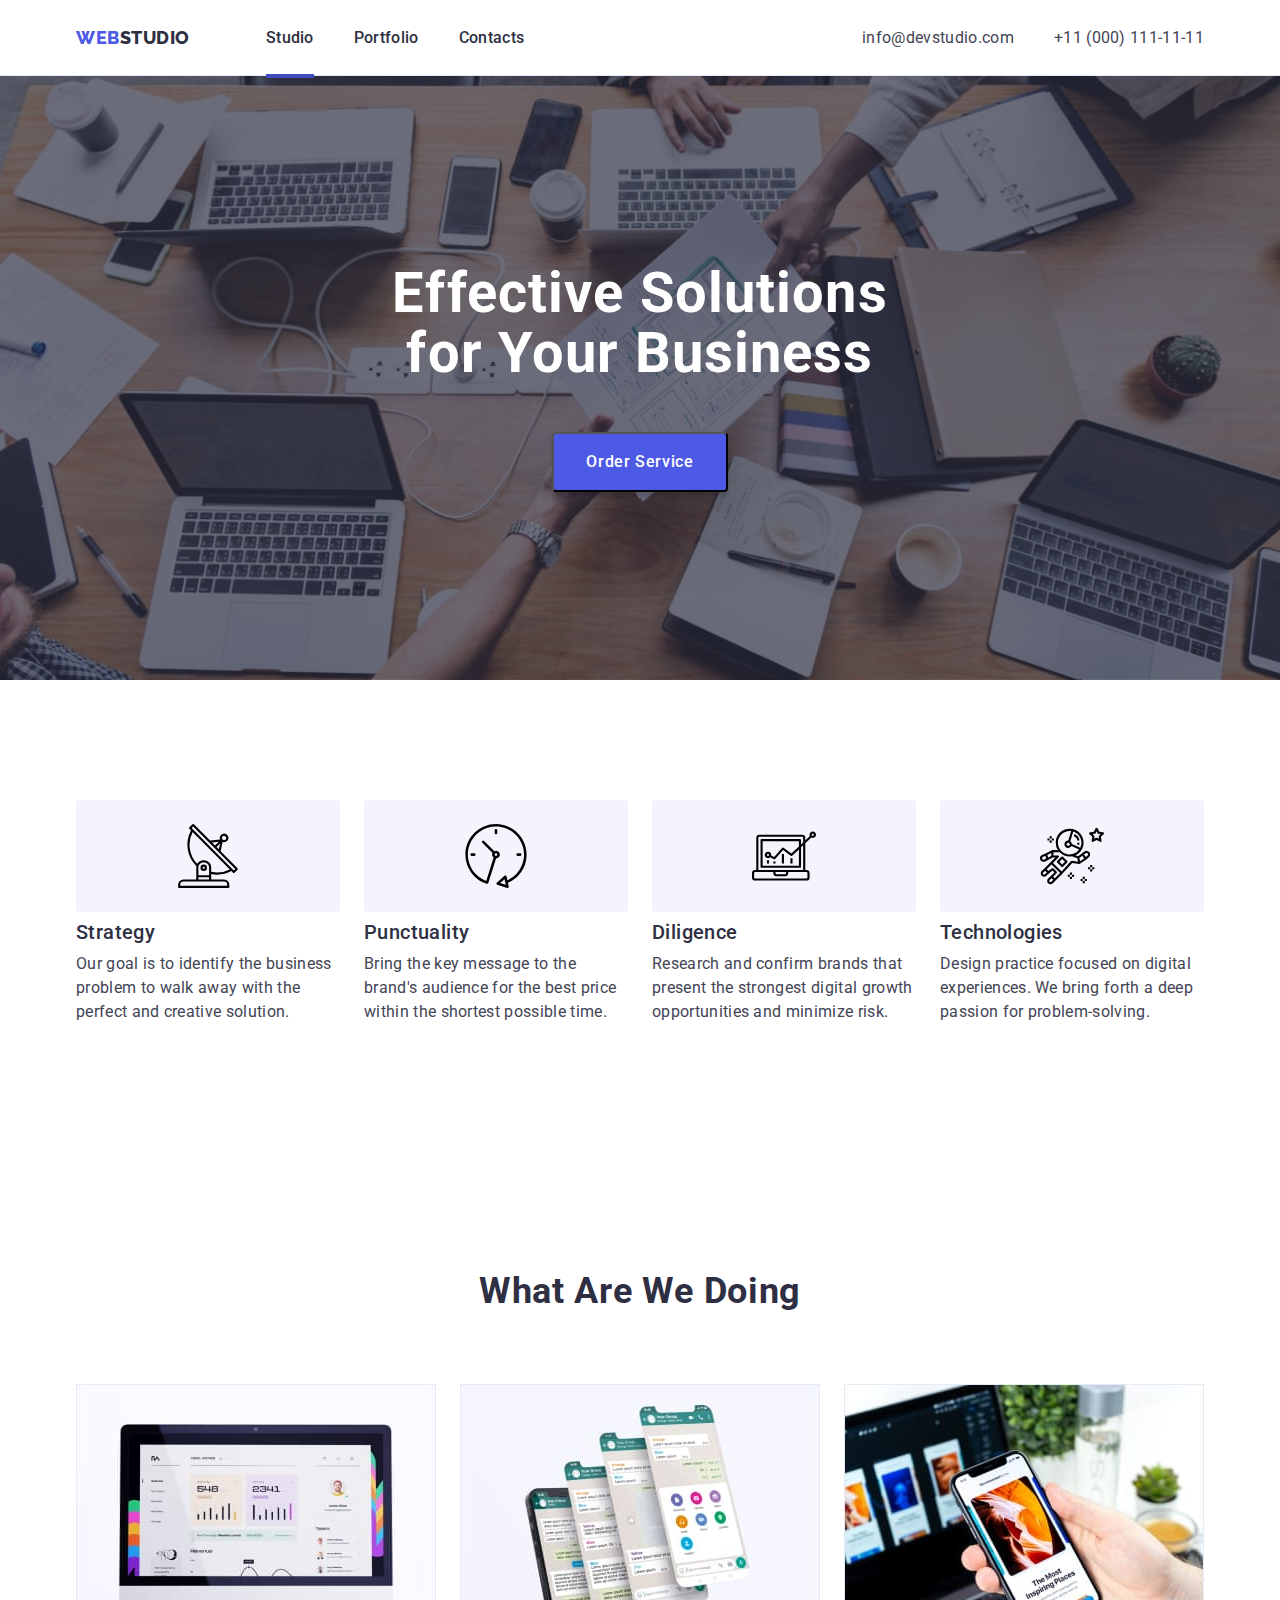
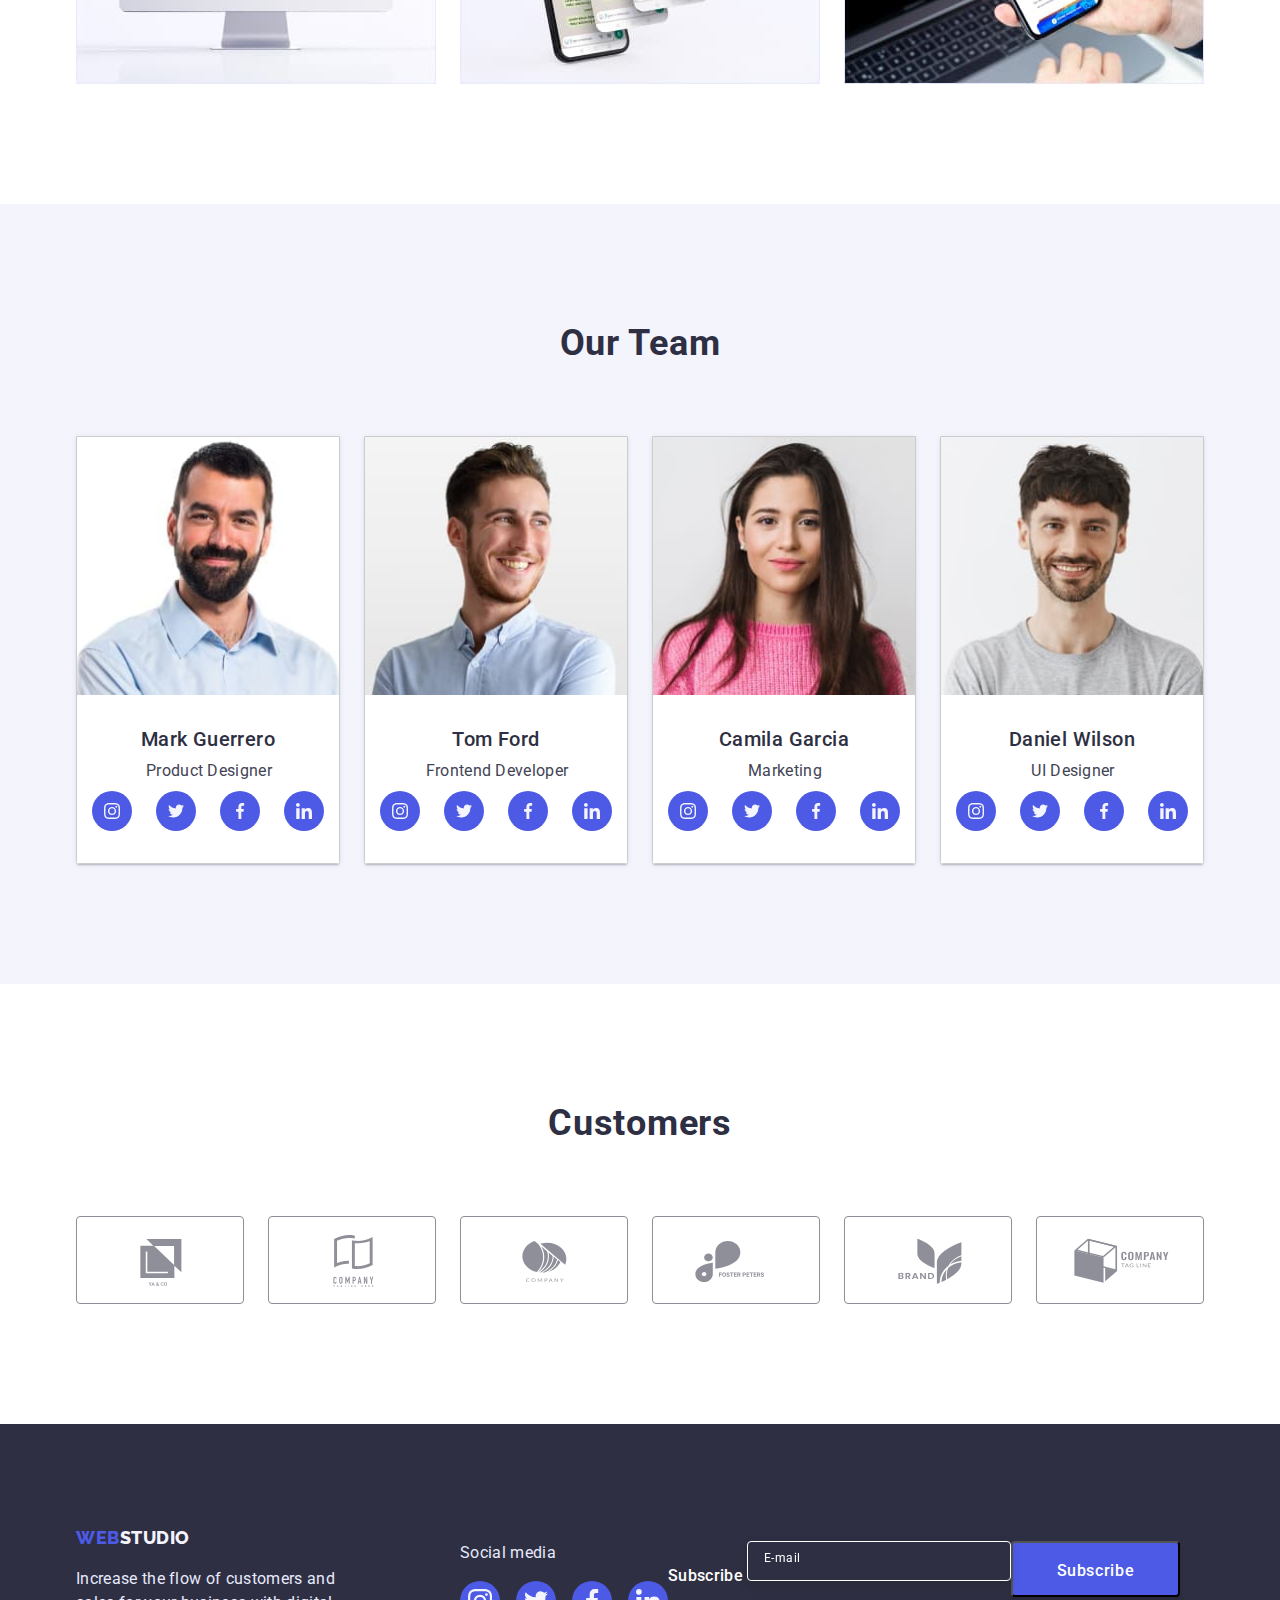
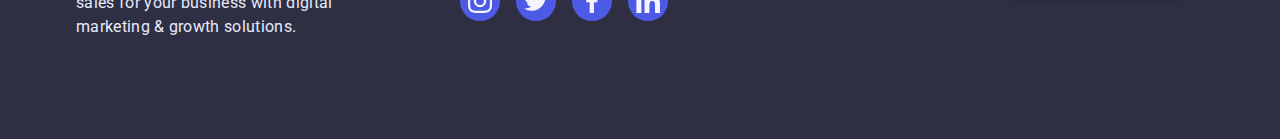
==== commit b6394a32: "files" ====
--- a/index.html
+++ b/index.html
@@ -418,9 +418,16 @@
             </li>
           </ul>
         </div>
-      </div>
+        <form class="footer-form">
+         <label class="footer-form-field">
+          <span class="footer-form-title">Subscribe</span>
+     <textarea name="user-message" class="footer-form-message" placeholder="E-mail"></textarea>
+          </label>
+   <button type="submit" class="footer-form-submit">Subscribe</button>
+ </form>
+       </div>
     </footer>
-    <div class="backdrop" data-modal>
+    <div class="backdrop is-hidden" data-modal>
       <div class="modal">
         <button type="button" class="modal-close-btn" data-modal-close>
           <svg class="modal-close-btn-icon" width="8" height="8">
@@ -428,6 +435,7 @@
           </svg>
         </button>
         <form class="modal-form">
+          <p class="modal-form-title">Leave your contacts and we will call you back</p>
           <label class="modal-form-field">
             <span class="modal-form-input-desc">Name</span>
             <span class="modal-form-input-wrapper">
@@ -439,7 +447,9 @@
                 pattern="^[a-zA-Zа-яА-Я]+"
                 minlength="2"
               />
-              <span class="modal-form-input-icon"></span>
+              <svg class="modal-form-input-icon" width="18" height="18">
+                <use href="./images/sprite-modal.svg#person"></use>
+              </svg>
             </span>
           </label>
           <label class="modal-form-field">
@@ -453,7 +463,9 @@
                 pattern="[0-9]{3}-[0-9]{3}-[0-9]{2}-[0-9]{2}"
                 title="xxx-xxx-xx-xx"
               />
-              <span class="modal-form-input-icon"></span>
+              <svg class="modal-form-input-icon" width="18" height="24">
+                <use href="./images/sprite-modal.svg#phone"></use>
+              </svg>
             </span>
           </label>
           <label class="modal-form-field">
@@ -465,7 +477,9 @@
                 class="modal-form-input"
                 required
               />
-              <span class="modal-form-input-icon"></span>
+              <svg class="modal-form-input-icon" width="18" height="24">
+                <use href="./images/sprite-modal.svg#email"></use>
+              </svg>
             </span>
           </label>
           <label class="modal-form-field">
@@ -479,7 +493,7 @@
             class="modal-form-check visually-hidden"
           />
           <label for="user-policy" class="modal-form-check-desk"
-            >I accept the terms and conditions of the
+            >I accept the terms and conditions of the&nbsp: 
             <a href="">Privacy policy</a></label
           >
           <button type="submit" class="modal-form-submit">Send</button>
--- a/css/styles.css
+++ b/css/styles.css
@@ -683,6 +683,19 @@
  flex-direction: column;
 }
 
+.modal-form-title {
+min-width: 360px;
+height: 24px;
+font-family: var(--primary-font-);
+font-style: normal;
+font-weight: 500;
+font-size: 16px;
+line-height: 1,5;
+text-align: center;
+letter-spacing: 0.02em;
+color: #2E2F42
+}
+
 .modal-form-input-desc {
   display: block;
   font-family: var(--primary-font-);
@@ -710,8 +723,8 @@
  transform: translateY(-50%);
  width: 18px;
  height: 18px;
- background-color: #2E2F42;
- transition: background-color var(--transition-duration-and-func);
+ fill: #2E2F42;
+ transition: fill var(--transition-duration-and-func);
 }
 
 .modal-form-input {
@@ -729,7 +742,7 @@
 }
 
 .modal-form-input:focus + .modal-form-input-icon {
- background-color: #4D5AE5;
+ fill: #4D5AE5;
 }
 
 .modal-form-message {
@@ -749,6 +762,7 @@
   line-height:1.17px;
   letter-spacing: 0.04em;
   color: rgba(46, 47, 66, 0.4);
+  padding-top: 8px;
 }
 
 .modal-form-message:focus {
@@ -765,7 +779,8 @@
 content: "";
 cursor: pointer;
 margin-right: 8px;
-}
+ }
+
 
 .modal-form-check-desk {
   display: flex;
@@ -774,12 +789,18 @@
   font-weight: 400;
   font-size: 12px;
   line-height: 1.17;
-  margin-bottom: 4px;
+  margin-top: 16px;
+  margin-bottom: 24px;
   color: #8E8F99;
 }
 
 .modal-form-check:checked + .modal-form-check-desk::before {
   background-color: #404BBF;
+  background-color: #FFFFFF
+      url(./images/vector-bgr.jpg);
+  background-repeat: no-repeat;
+  background-position: center;
+  background-size: cover;
  }
 
  .visually-hidden {
@@ -791,4 +812,124 @@
   overflow: hidden;
   clip: rect(0,0,0,0); 
   border: 0; 
- }+ }
+
+ .modal-form-submit {
+  align-items: center;
+  text-align: center;
+  min-width: 169px;
+  height: 56px;
+  font-family: var(--primary-font);
+  font-weight: 500;
+  font-size: 16px;
+  line-height: 1.5;
+  letter-spacing: 0.04em; 
+  color: #FFFFFF;
+  padding: 16px 32px;
+  margin-bottom: 24px;
+  margin-left: auto;
+  margin-right: auto;
+  text-align: center;
+  background-color: #4D5AE5;
+  box-shadow: 0px 4px 4px rgba(0, 0, 0, 0.15);
+  border-radius: 4px;
+  transition: background-color var(--transition-duration-and-func);
+}
+ 
+.modal-form-submit:hover,
+.modal-form-submit:focus {
+  color: #FFFFFF;
+  background-color: var(--accent-color);
+}
+
+.footer-form {
+  display: flex;
+  flex-direction: row;
+ }
+ 
+ .footer-form-title {
+ min-width: 75px;
+ height: 24px;
+ font-family: var(--primary-font-);
+ font-style: normal;
+ font-weight: 500;
+ font-size: 16px;
+ line-height: 1,5;
+ letter-spacing: 0.02em;
+ text-align: center;
+ color: #FFFFFF;
+  }
+ 
+ .footer-form-field {
+  margin-bottom: 8px;
+ }
+ 
+ .footer-form-input-icon {
+  display: block;
+  position: absolute;
+  top: 50%;
+  left: 16px;
+  transform: translateY(-50%);
+  width: 18px;
+  height: 18px;
+  fill: #2E2F42;
+  transition: fill var(--transition-duration-and-func);
+ }
+ 
+  .footer-form-message {
+  width: 264px;
+  height: 40px;
+  resize: none;
+  padding: 8px 16px;
+  border-radius: 4px;
+  transition: border-color var(--transition-duration-and-func);
+  border: 1px solid #FFFFFF;
+  filter: drop-shadow(0px 4px 4px rgba(0, 0, 0, 0.15));
+  background-color: #2e2f42;
+  }
+ 
+ .footer-form-message::placeholder {
+   font-family: var(--primary-font-);
+   font-style: normal;
+   font-weight: 400;
+   font-size: 12px;
+   line-height:1.17px;
+   letter-spacing: 0.04em;
+   color: #FFFFFF;
+   padding-top: 8px;
+ }
+ 
+ .footer-form-message:focus {
+  outline: none;
+  border-color: #4D5AE5;
+ }
+   
+ .footer-form-submit {
+   align-items: center;
+   text-align: center;
+   min-width: 169px;
+   height: 56px;
+   font-family: var(--primary-font);
+   font-weight: 500;
+   font-size: 16px;
+   line-height: 1.5;
+   letter-spacing: 0.04em; 
+   color: #FFFFFF;
+   padding: 16px 32px;
+   margin-bottom: 24px;
+   margin-left: auto;
+   margin-right: auto;
+   text-align: center;
+   background-color: #4D5AE5;
+   box-shadow: 0px 4px 4px rgba(0, 0, 0, 0.15);
+   border-radius: 4px;
+   transition: background-color var(--transition-duration-and-func);
+ }
+  
+ .footer-form-submit:hover,
+ .footer-form-submit:focus {
+   color: #FFFFFF;
+   background-color: var(--accent-color);
+ }
+ 
+ 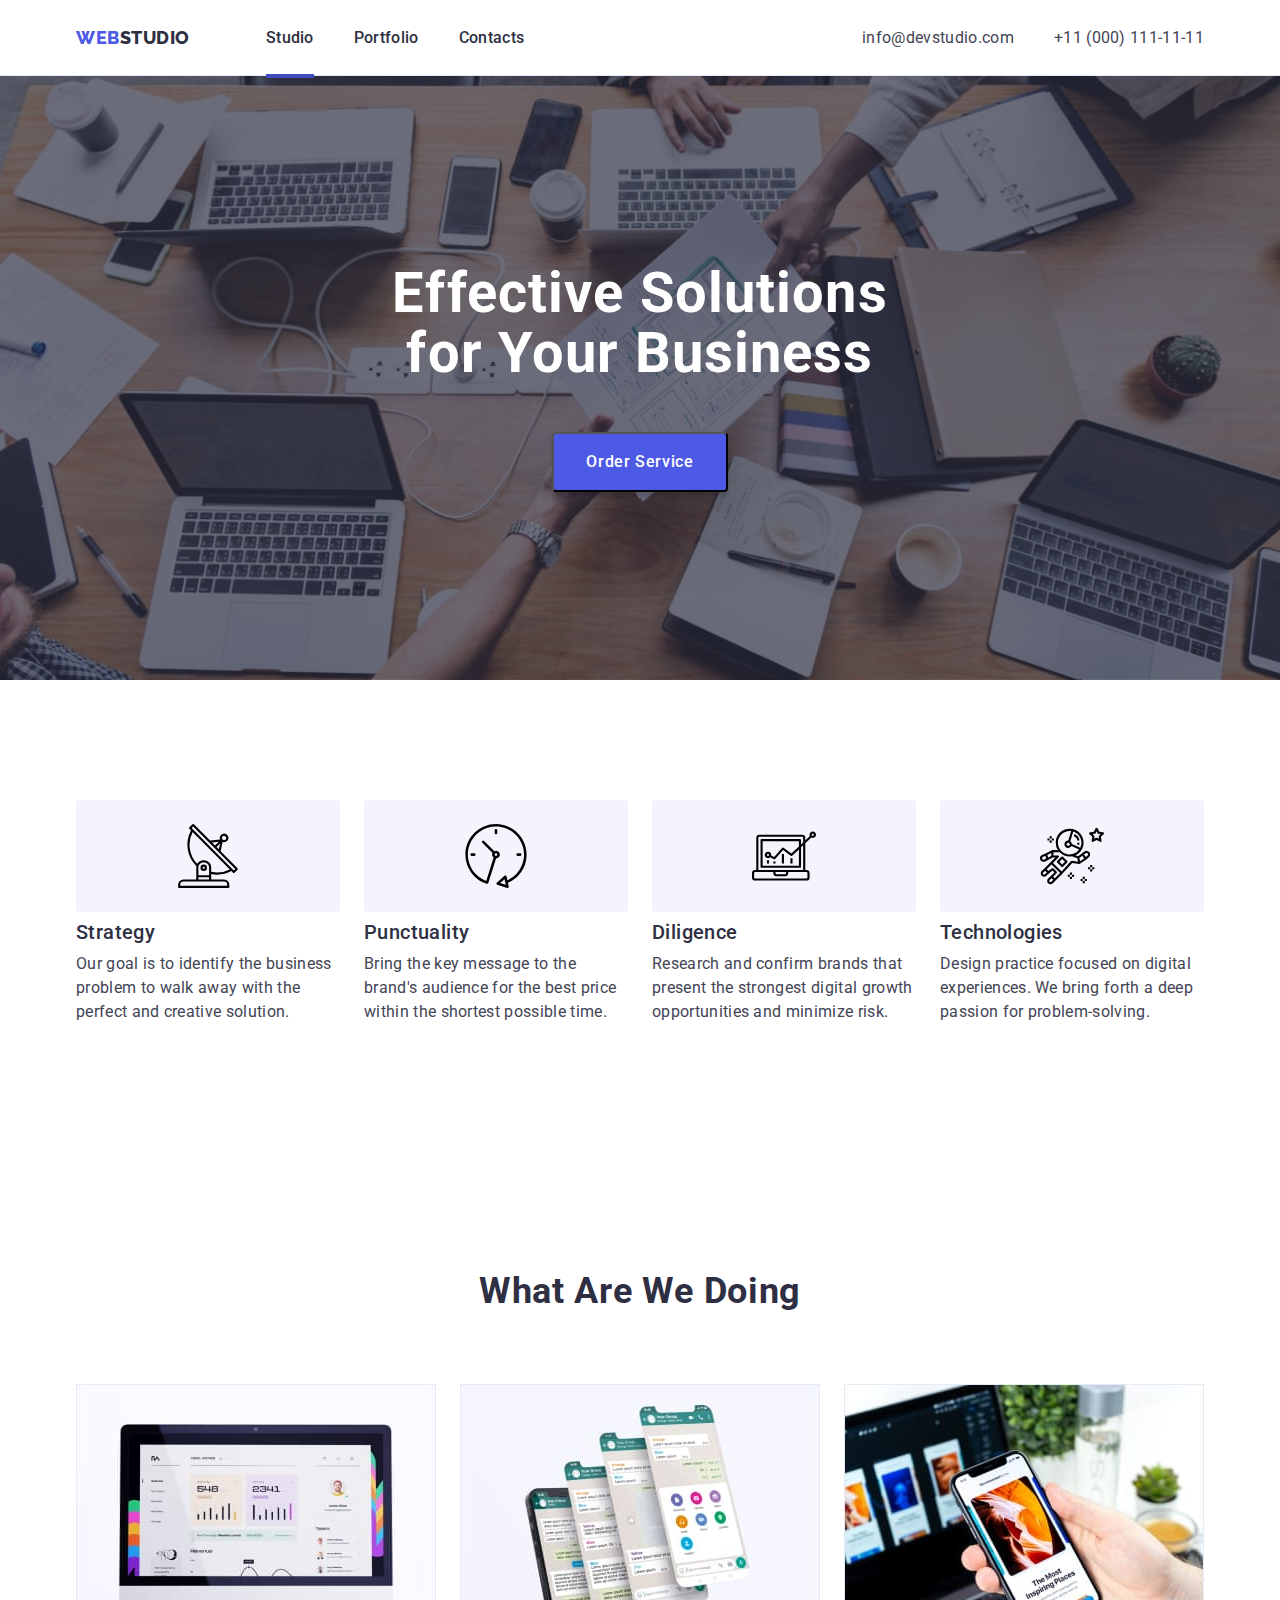
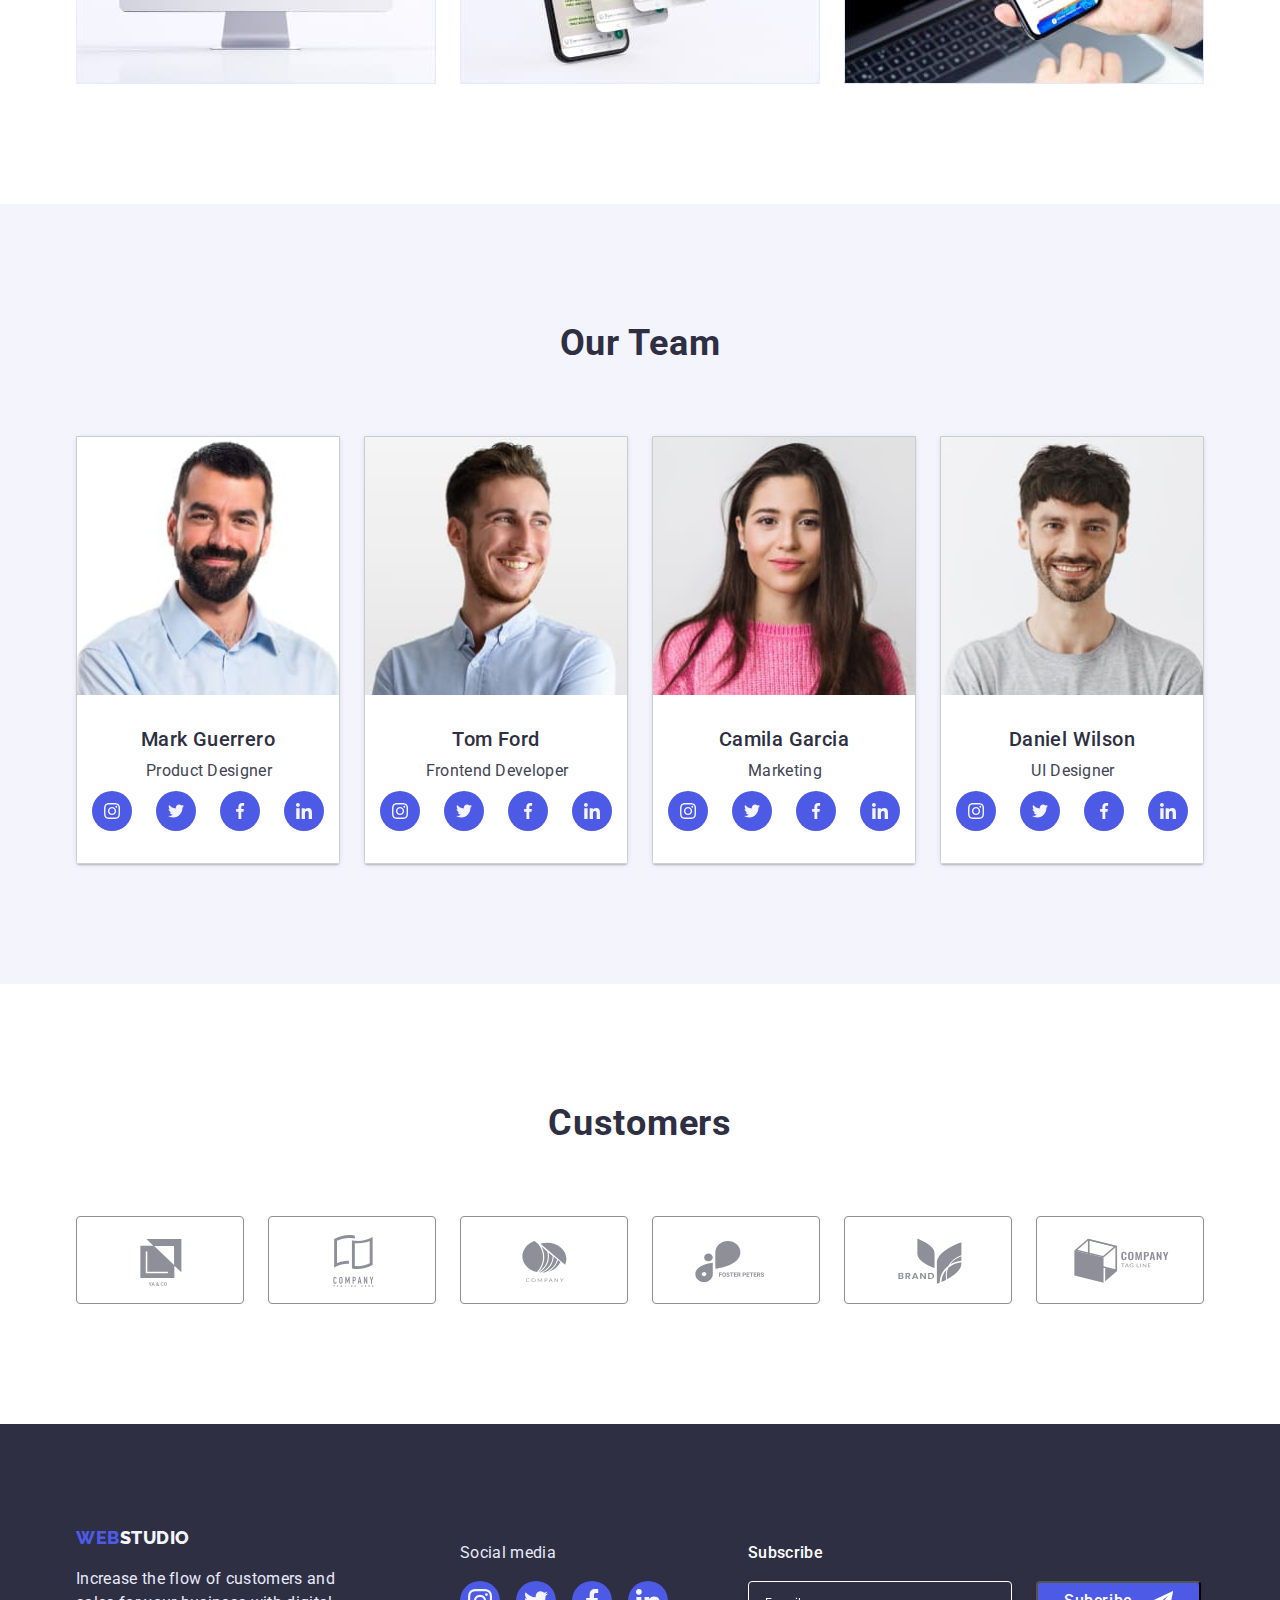
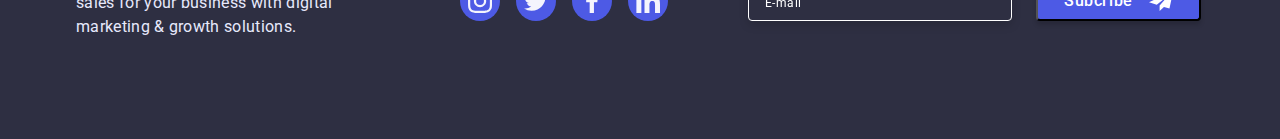
==== commit e9431129: "n" ====
--- a/index.html
+++ b/index.html
@@ -418,14 +418,27 @@
             </li>
           </ul>
         </div>
-        <form class="footer-form">
-         <label class="footer-form-field">
-          <span class="footer-form-title">Subscribe</span>
-     <textarea name="user-message" class="footer-form-message" placeholder="E-mail"></textarea>
-          </label>
-   <button type="submit" class="footer-form-submit">Subscribe</button>
- </form>
-       </div>
+        <div class="footer-form-wrapper">
+          <form name="footer-form">
+            <p class="footer-form-title">Subscribe</p>
+            <div class="footer-form-wrap">
+              <input
+                type="e-mail"
+                name="e-mail"
+                class="footer-form-input"
+                id="e-mail"
+                placeholder="E-mail"
+              />
+              <button type="submit" class="footer-form-submit">
+                Subcribe
+                <svg class="footer-form-submit-icon" width="24" height="24">
+                  <use href="./images/sprite-telegram.svg#telegram"></use>
+                </svg>
+              </button>
+            </div>
+          </form>
+        </div>
+      </div>
     </footer>
     <div class="backdrop is-hidden" data-modal>
       <div class="modal">
@@ -435,7 +448,9 @@
           </svg>
         </button>
         <form class="modal-form">
-          <p class="modal-form-title">Leave your contacts and we will call you back</p>
+          <p class="modal-form-title">
+            Leave your contacts and we will call you back
+          </p>
           <label class="modal-form-field">
             <span class="modal-form-input-desc">Name</span>
             <span class="modal-form-input-wrapper">
@@ -484,7 +499,11 @@
           </label>
           <label class="modal-form-field">
             <span class="modal-form-input-desc">Comment</span>
-            <textarea name="user-message" class="modal-form-message" placeholder="Text input"></textarea>
+            <textarea
+              name="user-message"
+              class="modal-form-message"
+              placeholder="Text input"
+            ></textarea>
           </label>
           <input
             id="user-policy"
@@ -492,8 +511,16 @@
             name="user-policy"
             class="modal-form-check visually-hidden"
           />
-          <label for="user-policy" class="modal-form-check-desk"
-            >I accept the terms and conditions of the&nbsp: 
+          <label for="user-policy" class="modal-form-check-desk">
+            <span class="modal-form-fake-checkbox">
+              <svg>
+                <use
+                  href="./images/sprite-vector.svg#vector"
+                  width="10"
+                  height="8"
+                ></use></svg>
+            </span>
+            I accept the terms and conditions of the&nbsp:
             <a href="">Privacy policy</a></label
           >
           <button type="submit" class="modal-form-submit">Send</button>
--- a/css/styles.css
+++ b/css/styles.css
@@ -50,7 +50,7 @@
 }
 
 .page-header {
-  border-bottom: 1px solid #E7E9FC;
+  border-bottom: 1px solid #e7e9fc;
 }
 
 .container {
@@ -68,24 +68,23 @@
 }
 
 .page-nav {
- display: flex;
- align-items: center;
+  display: flex;
+  align-items: center;
 }
 
 .site-nav {
- display: flex;
- align-items: center;
- }
+  display: flex;
+  align-items: center;
+}
 
 .site-nav-link {
-transition: color var(--transition-duration-and-func);
- }
-
+  transition: color var(--transition-duration-and-func);
+}
 
 .site-nav-studio {
-display: block;
-position: relative;
-transition: background-color var(--transition-duration-and-func);
+  display: block;
+  position: relative;
+  transition: background-color var(--transition-duration-and-func);
 }
 
 .site-nav-studio::after {
@@ -94,16 +93,16 @@
   content: "";
   width: 48px;
   height: 4px;
-  background-color: #404BBF;
+  background-color: #404bbf;
   margin-top: 24px;
- }
-
- .site-nav-portfolio {
+}
+
+.site-nav-portfolio {
   display: block;
   position: relative;
   color: currentColor;
   transition: background-color var(--transition-duration-and-func);
-  }
+}
 
 .site-nav-portfolio::after {
   position: absolute;
@@ -111,7 +110,7 @@
   content: "";
   width: 66px;
   height: 4px;
-  background-color: #404BBF;
+  background-color: #404bbf;
   margin-top: 24px;
 }
 
@@ -120,7 +119,7 @@
   position: relative;
   color: currentColor;
   transition: background-color var(--transition-duration-and-func);
-  }
+}
 
 .site-nav-contacts::after {
   position: absolute;
@@ -128,21 +127,21 @@
   content: "";
   width: 67px;
   height: 4px;
-  background-color: #404BBF;
+  background-color: #404bbf;
   margin-top: 24px;
- }
+}
 
 .contacts {
-transition: color var(--transition-duration-and-func);
+  transition: color var(--transition-duration-and-func);
 }
 
 .site-nav-item:not(:last-child) {
- margin-right: 40px;
+  margin-right: 40px;
 }
 
 .menu-list {
- display: flex;
- align-items: center;
+  display: flex;
+  align-items: center;
 }
 
 .logo-link-header {
@@ -232,37 +231,36 @@
   margin-left: 40px;
 }
 
-  
 .section {
   padding-top: 120px;
   padding-bottom: 120px;
-   }
+}
 
 .hero {
- background-color:var(--background-color);
- background-image: linear-gradient(
-   rgba(46, 47, 66, 0.7),
-   rgba(46, 47, 66, 0.7)
-   ), 
-   url(../images/hero-bg.jpg);
- background-repeat: no-repeat;
- background-position: center;
- background-size: cover;
- padding-top: 188px;
- padding-bottom: 188px;
+  background-color: var(--background-color);
+  background-image: linear-gradient(
+      rgba(46, 47, 66, 0.7),
+      rgba(46, 47, 66, 0.7)
+    ),
+    url(../images/hero-bg.jpg);
+  background-repeat: no-repeat;
+  background-position: center;
+  background-size: cover;
+  padding-top: 188px;
+  padding-bottom: 188px;
 }
 
 .hero-title {
- font-family: var(--primary-font);
- font-weight: 700;
- font-size: 56px;
- line-height: 1.07;
- text-align: center;
- letter-spacing: 0.02em;
- width: 496px;
- margin-left: auto;
- margin-right: auto;
- color: #ffffff;
+  font-family: var(--primary-font);
+  font-weight: 700;
+  font-size: 56px;
+  line-height: 1.07;
+  text-align: center;
+  letter-spacing: 0.02em;
+  width: 496px;
+  margin-left: auto;
+  margin-right: auto;
+  color: #ffffff;
 }
 
 .modal-btn {
@@ -271,29 +269,29 @@
   font-weight: 500;
   font-size: 16px;
   line-height: 1.5;
-  letter-spacing: 0.04em; 
-  color: #FFFFFF;
+  letter-spacing: 0.04em;
+  color: #ffffff;
   padding: 16px 32px;
   margin-top: 48px;
   margin-left: auto;
   margin-right: auto;
   text-align: center;
-  background-color: #4D5AE5;
+  background-color: #4d5ae5;
   box-shadow: 0px 4px 4px rgba(0, 0, 0, 0.15);
   border-radius: 4px;
   transition: background-color var(--transition-duration-and-func);
 }
-  
+
 .modal-btn:hover,
 .modal-btn:focus {
-  color: #FFFFFF;
+  color: #ffffff;
   background-color: var(--accent-color);
 }
-  
+
 .section-feature {
- display: flex;
- flex-wrap:wrap;
- gap: 24px;
+  display: flex;
+  flex-wrap: wrap;
+  gap: 24px;
 }
 
 .section-item-link {
@@ -302,63 +300,64 @@
   align-items: center;
   width: 264x;
   height: 112px;
-  background: #F4F4FD;
+  background: #f4f4fd;
   border-radius: 4px;
   margin-bottom: 8px;
 }
-  
+
 .section-title-products {
- font-style: normal;
- font-weight: 700;
- font-size: 36px;
- line-height: 1.11;
- letter-spacing: 0.02em;
- text-transform: capitalize;
- margin-bottom: 72px;
- color: var(--text-color);
- text-align: center;
+  font-style: normal;
+  font-weight: 700;
+  font-size: 36px;
+  line-height: 1.11;
+  letter-spacing: 0.02em;
+  text-transform: capitalize;
+  margin-bottom: 72px;
+  color: var(--text-color);
+  text-align: center;
 }
 
 .section-products-list {
- display: flex;
- flex-wrap:wrap;
- gap: 24px;
+  display: flex;
+  flex-wrap: wrap;
+  gap: 24px;
 }
 
 .employees-section {
-  background-color: #F4F4FD;
-}
-
- .section-title-team {
- font-style: normal;
- font-weight: 700;
- font-size: 36px;
- line-height: 1.11;
- letter-spacing: 0.02em;
- text-transform: capitalize;
- color:var(--text-color); 
- text-align: center;
- margin-bottom: 72px;
-     }
+  background-color: #f4f4fd;
+}
+
+.section-title-team {
+  font-style: normal;
+  font-weight: 700;
+  font-size: 36px;
+  line-height: 1.11;
+  letter-spacing: 0.02em;
+  text-transform: capitalize;
+  color: var(--text-color);
+  text-align: center;
+  margin-bottom: 72px;
+}
 
 .list-profession {
- display: flex;
- flex-wrap: wrap;
- gap: 24px;
+  display: flex;
+  flex-wrap: wrap;
+  gap: 24px;
 }
 
 .profession-item {
- width: 264px;
- border: 1px solid #ccc;
- box-shadow: 0px 1px 6px rgba(46, 47, 66, 0.08), 0px 1px 1px rgba(46, 47, 66, 0.16), 0px 2px 1px rgba(46, 47, 66, 0.08);
- border-radius: 0px 0px 4px 4px;
+  width: 264px;
+  border: 1px solid #ccc;
+  box-shadow: 0px 1px 6px rgba(46, 47, 66, 0.08),
+    0px 1px 1px rgba(46, 47, 66, 0.16), 0px 2px 1px rgba(46, 47, 66, 0.08);
+  border-radius: 0px 0px 4px 4px;
 }
 
 .profession-item-employees-name {
   padding-top: 32px;
   padding-bottom: 32px;
   text-align: center;
-  background-color: #FFFFFF;
+  background-color: #ffffff;
 }
 
 .social-list-link {
@@ -368,9 +367,9 @@
   width: 40px;
   height: 40px;
   border-radius: 50%;
-  background-color: #4D5AE5;  
+  background-color: #4d5ae5;
   transition: background-color var(--transition-duration-and-func);
- }
+}
 
 .social-list {
   display: flex;
@@ -379,16 +378,16 @@
 }
 
 .social-list-icon {
- fill: #f4f4fd;
+  fill: #f4f4fd;
 }
 
 .social-list-link:hover,
 .social-list-link:focus {
-  background-color: #404BBF;
-}
-  
+  background-color: #404bbf;
+}
+
 .social-list-link {
-  background-color: #4D5AE5;
+  background-color: #4d5ae5;
 }
 
 .section-customers-title {
@@ -397,7 +396,7 @@
   line-height: 1.11;
   letter-spacing: 0.02em;
   text-transform: capitalize;
-  color:var(--text-color); 
+  color: var(--text-color);
   text-align: center;
   margin-bottom: 72px;
   font-style: normal;
@@ -415,7 +414,7 @@
   align-items: center;
   width: 168px;
   height: 88px;
-  background: #FFFFFF;
+  background: #ffffff;
   border-radius: 4px;
   border: 1px solid #8e8f99;
   color: #8e8f99;
@@ -423,22 +422,22 @@
 }
 
 .section-customers-icon {
- fill: currentColor;
-}
- 
-.section-customers-link:hover, 
+  fill: currentColor;
+}
+
+.section-customers-link:hover,
 .section-customers-link:focus {
-  border: 1px solid #404BBF;
-  color: #404BBF;
+  border: 1px solid #404bbf;
+  color: #404bbf;
 }
 
 .footer-container {
   display: flex;
   align-items: center;
   padding-top: 100px;
-  padding-bottom:100px;
-}
-  
+  padding-bottom: 100px;
+}
+
 .logo-link-down {
   font-family: var(--secondary-font);
   font-weight: 800;
@@ -466,20 +465,17 @@
   letter-spacing: 0.02em;
   width: 264px;
   margin-top: 16px;
-  color: #E7E9FC;
-}
-
-.footer-container {
-  display: flex;
-  align-items: center;
-  padding-top: 100px;
-  padding-bottom:100px;
+  color: #e7e9fc;
 }
 
 .page-down {
   background-color: var(--background-color);
 }
-  
+
+.social-media {
+  margin-left: 120px;
+}
+
 .social-media-list {
   display: flex;
   gap: 16px;
@@ -491,18 +487,18 @@
   font-size: 16px;
   line-height: 1.5;
   letter-spacing: 0.02em;
-  color: #E7E9FC;
-}   
- 
+  color: #e7e9fc;
+}
+
 .social-media-list-icon {
   fill: #f4f4fd;
 }
-      
+
 .social-media-list-link:hover,
 .social-media-list-link:focus {
-  background-color: #31D0AA;
-}
-        
+  background-color: #31d0aa;
+}
+
 .social-media-list-link {
   display: flex;
   justify-content: center;
@@ -510,141 +506,141 @@
   width: 40px;
   height: 40px;
   border-radius: 50%;
-  background-color: #4D5AE5; 
+  background-color: #4d5ae5;
   transition: background-color var(--transition-duration-and-func);
 }
 
-.social-media {
- margin-left: 120px;
-}
-
 .filters-btn {
- display: flex;
- flex-direction: row;
- align-items: center;
- margin-bottom: 72px;
- justify-content:center;
- text-align: center;
- gap: 24px;
-}
-      
+  display: flex;
+  flex-direction: row;
+  align-items: center;
+  margin-bottom: 72px;
+  justify-content: center;
+  text-align: center;
+  gap: 24px;
+}
+
 .filter-btn-item {
   font-family: var(--primary-font);
   font-weight: 500;
   font-size: 16px;
   line-height: 1.5;
-  letter-spacing: 0.04em; 
-  color: #4D5AE5;
-  background-color: #F4F4FD;
+  letter-spacing: 0.04em;
+  color: #4d5ae5;
+  background-color: #f4f4fd;
   padding: 12px 24px;
   cursor: pointer;
   border: none;
-  transition:color background-color box-shadow var(--transition-duration-and-func);
-  }
+  transition: color background-color box-shadow
+    var(--transition-duration-and-func);
+}
 
 .filter-btn-item:hover,
 .filter-btn-item:focus {
- color: #FFFFFF;
- background-color: var(--accent-color);
+  color: #ffffff;
+  background-color: var(--accent-color);
 }
 
 .filter-btn-item:hover,
 .filter-btn-item:focus {
-  box-shadow: 0px 3px 1px rgba(0, 0, 0, 0.1), 0px 2px 1px rgba(0, 0, 0, 0.08), 0px 2px 2px rgba(0, 0, 0, 0.12);
+  box-shadow: 0px 3px 1px rgba(0, 0, 0, 0.1), 0px 2px 1px rgba(0, 0, 0, 0.08),
+    0px 2px 2px rgba(0, 0, 0, 0.12);
 }
 
 .cards-menu-link {
- display: flex;
- flex-wrap: wrap;
- column-gap: 24px;
+  display: flex;
+  flex-wrap: wrap;
+  column-gap: 24px;
 }
 
 .card-item:not(:nth-last-child(-n + 3)) {
- margin-bottom: 48px;
+  margin-bottom: 48px;
 }
 
 .card-link:hover .overlay,
 .card-link:focus .overlay {
- transform: translate(0, 0);
+  transform: translate(0, 0);
 }
 
 .card-link {
- display: block;
+  display: block;
 }
 
 .card-link-img {
- position: relative;
- overflow: hidden;
+  position: relative;
+  overflow: hidden;
 }
 
 .overlay {
- position: absolute;
- left: 0;
- top: 0;
- width: 100%;
- height: 100%;
- font-family: var(--primary-font);
- font-style: normal;
- font-weight: 400;
- font-size: 16px;
- line-height: 1.5;
- letter-spacing: 0.02em;
- transform: translate(0, 100%);
- transition: transform var(--transition-duration-and-func);
- padding-top: 32px;
- padding-bottom: 164px;
- padding-left: 32px;
- padding-right: 32px;
- color: #F4F4FD;
- background-color: #4D5AE5; 
+  position: absolute;
+  left: 0;
+  top: 0;
+  width: 100%;
+  height: 100%;
+  font-family: var(--primary-font);
+  font-style: normal;
+  font-weight: 400;
+  font-size: 16px;
+  line-height: 1.5;
+  letter-spacing: 0.02em;
+  transform: translate(0, 100%);
+  transition: transform var(--transition-duration-and-func);
+  padding-top: 32px;
+  padding-bottom: 164px;
+  padding-left: 32px;
+  padding-right: 32px;
+  color: #f4f4fd;
+  background-color: #4d5ae5;
 }
 
 .card-item {
-transition: box-shadow var(--transition-duration-and-func);
+  transition: box-shadow var(--transition-duration-and-func);
 }
 
 .card-item:hover {
- box-shadow: 0px 1px 6px rgba(46, 47, 66, 0.08), 0px 1px 1px rgba(46, 47, 66, 0.16), 0px 2px 1px rgba(46, 47, 66, 0.08);
- border-radius: 0px 0px 4px 4px;
+  box-shadow: 0px 1px 6px rgba(46, 47, 66, 0.08),
+    0px 1px 1px rgba(46, 47, 66, 0.16), 0px 2px 1px rgba(46, 47, 66, 0.08);
+  border-radius: 0px 0px 4px 4px;
 }
 
 .card-list-title-text {
- padding-top: 32px;
- padding-bottom: 32px;
- padding-left: 16px;
- border: 1px solid #E7E9FC;
-}
- 
+  padding-top: 32px;
+  padding-bottom: 32px;
+  padding-left: 16px;
+  border: 1px solid #e7e9fc;
+}
+
 .backdrop {
- position: fixed;
- top: 0;
- left: 0;
- z-index: 100;
- width: 100%;
- height: 100%;
- background-color: rgba(46, 47, 66, 0.4);
- transition: opacity var(--transition-duration-and-func), visibility var(--transition-duration-and-func);
+  position: fixed;
+  top: 0;
+  left: 0;
+  z-index: 100;
+  width: 100%;
+  height: 100%;
+  background-color: rgba(46, 47, 66, 0.4);
+  transition: opacity var(--transition-duration-and-func),
+    visibility var(--transition-duration-and-func);
 }
 
 .backdrop.is-hidden {
- opacity: 0;
- visibility: hidden;
- pointer-events: none;
+  opacity: 0;
+  visibility: hidden;
+  pointer-events: none;
 }
 
 .modal {
- position: absolute;
- top: 50%;
- left: 50%;
- transform: translate(-50%, -50%);
- width: 408px;
- height: 576px;
- background-color: #FCFCFC;
- border-radius: 4px;
- padding-top: 72px;
- padding-right: 24px;
- padding-bottom: 24px;
- padding-left: 24px;
+  position: absolute;
+  top: 50%;
+  left: 50%;
+  transform: translate(-50%, -50%);
+  width: 408px;
+  height: 576px;
+  background-color: #fcfcfc;
+  border-radius: 4px;
+  padding-top: 72px;
+  padding-right: 24px;
+  padding-bottom: 24px;
+  padding-left: 24px;
 }
 
 .modal-close-btn {
@@ -658,42 +654,42 @@
   height: 24px;
   border-radius: 50%;
   padding: 0;
-  background-color: #E7E9FC;
+  background-color: #e7e9fc;
   border: 1px solid rgba(0, 0, 0, 0.1);
-  transition:background-color var(--transition-duration-and-func);
+  transition: background-color var(--transition-duration-and-func);
 }
 
 .modal-close-btn-icon {
- fill: #2E2F42;
- transition:fill var(--transition-duration-and-func);
+  fill: #2e2f42;
+  transition: fill var(--transition-duration-and-func);
 }
 
 .modal-close-btn:hover,
 .modal-close-btn:focus {
-background-color: var(--accent-color);
+  background-color: var(--accent-color);
 }
 
 .modal-close-btn:hover .modal-close-btn-icon,
 .modal-close-btn:focus .modal-close-btn-icon {
-fill: #FFFFFF;
+  fill: #ffffff;
 }
 
 .modal-form {
- display: flex;
- flex-direction: column;
+  display: flex;
+  flex-direction: column;
 }
 
 .modal-form-title {
-min-width: 360px;
-height: 24px;
-font-family: var(--primary-font-);
-font-style: normal;
-font-weight: 500;
-font-size: 16px;
-line-height: 1,5;
-text-align: center;
-letter-spacing: 0.02em;
-color: #2E2F42
+  min-width: 360px;
+  height: 24px;
+  font-family: var(--primary-font-);
+  font-style: normal;
+  font-weight: 500;
+  font-size: 16px;
+  line-height: 1, 5;
+  text-align: center;
+  letter-spacing: 0.02em;
+  color: #2e2f42;
 }
 
 .modal-form-input-desc {
@@ -703,55 +699,55 @@
   font-size: 12px;
   line-height: 1.17;
   margin-bottom: 4px;
-  color: #8E8F99;
+  color: #8e8f99;
 }
 
 .modal-form-field {
- margin-bottom: 8px;
+  margin-bottom: 8px;
 }
 
 .modal-form-input-wrapper {
- display: block;
- position: relative;
+  display: block;
+  position: relative;
 }
 
 .modal-form-input-icon {
- display: block;
- position: absolute;
- top: 50%;
- left: 16px;
- transform: translateY(-50%);
- width: 18px;
- height: 18px;
- fill: #2E2F42;
- transition: fill var(--transition-duration-and-func);
+  display: block;
+  position: absolute;
+  top: 50%;
+  left: 16px;
+  transform: translateY(-50%);
+  width: 18px;
+  height: 18px;
+  fill: #2e2f42;
+  transition: fill var(--transition-duration-and-func);
 }
 
 .modal-form-input {
- width: 100%;
- height: 40px;
- border: 1px solid rgba(46, 47, 66, 0.4);
- border-radius: 4px;
- padding-left: 38px;
- transition: border-color var(--transition-duration-and-func);
+  width: 100%;
+  height: 40px;
+  border: 1px solid rgba(46, 47, 66, 0.4);
+  border-radius: 4px;
+  padding-left: 38px;
+  transition: border-color var(--transition-duration-and-func);
 }
 
 .modal-form-input:focus {
- outline: none;
- border-color:  #4D5AE5;
+  outline: none;
+  border-color: #4d5ae5;
 }
 
 .modal-form-input:focus + .modal-form-input-icon {
- fill: #4D5AE5;
+  fill: #4d5ae5;
 }
 
 .modal-form-message {
- width: 100%;
- height: 120px;
- resize: none;
- padding: 8px 16px;
- border-radius: 4px;
- transition: border-color var(--transition-duration-and-func);
+  width: 100%;
+  height: 120px;
+  resize: none;
+  padding: 8px 16px;
+  border-radius: 4px;
+  transition: border-color var(--transition-duration-and-func);
 }
 
 .modal-form-message::placeholder {
@@ -759,28 +755,16 @@
   font-style: normal;
   font-weight: 400;
   font-size: 12px;
-  line-height:1.17px;
+  line-height: 1.17px;
   letter-spacing: 0.04em;
   color: rgba(46, 47, 66, 0.4);
   padding-top: 8px;
 }
 
 .modal-form-message:focus {
- outline: none;
- border-color: #4D5AE5;
-}
-
-.modal-form-check-desk::before {
-display: block;
-width: 16px;
-height: 16px;
-border: 1px solid rgba(46, 47, 66, 0.4);
-border-radius: 2px;
-content: "";
-cursor: pointer;
-margin-right: 8px;
- }
-
+  outline: none;
+  border-color: #4d5ae5;
+}
 
 .modal-form-check-desk {
   display: flex;
@@ -791,30 +775,57 @@
   line-height: 1.17;
   margin-top: 16px;
   margin-bottom: 24px;
-  color: #8E8F99;
-}
-
-.modal-form-check:checked + .modal-form-check-desk::before {
-  background-color: #404BBF;
-  background-color: #FFFFFF
-      url(./images/vector-bgr.jpg);
-  background-repeat: no-repeat;
-  background-position: center;
-  background-size: cover;
- }
-
- .visually-hidden {
+  color: #8e8f99;
+}
+.modal-form-input:focus {
+  outline: none;
+  border-color: #4d5ae5;
+}
+
+.modal-form-input:focus + .modal-form-input-icon {
+  fill: #4d5ae5;
+}
+
+.modal-form-check {
+  width: 16px;
+  height: 16px;
+  border: 2px solid rgba(46, 47, 66, 0.4);
+  border-radius: 2px;
+  content: "";
+  cursor: pointer;
+  margin-right: 8px;
+}
+
+.modal-form-fake-checkbox {
+  display: block;
+  width: 16px;
+  height: 16px;
+  border: 2px solid rgba(46, 47, 66, 0.4);
+  border-radius: 2px;
+  content: "";
+  cursor: pointer;
+  margin-right: 8px;
+  opacity: 0.1;
+}
+
+.modal-form-check:checked + .modal-form-fake-checkbox {
+  background-color: #404bbf;
+  fill: #ffffff;
+  opacity: 1;
+}
+
+.visually-hidden {
   position: absolute;
   width: 1px;
   height: 1px;
   margin: -1px;
   padding: 0;
   overflow: hidden;
-  clip: rect(0,0,0,0); 
-  border: 0; 
- }
-
- .modal-form-submit {
+  clip: rect(0, 0, 0, 0);
+  border: 0;
+}
+
+.modal-form-submit {
   align-items: center;
   text-align: center;
   min-width: 169px;
@@ -823,113 +834,108 @@
   font-weight: 500;
   font-size: 16px;
   line-height: 1.5;
-  letter-spacing: 0.04em; 
-  color: #FFFFFF;
+  letter-spacing: 0.04em;
+  color: #ffffff;
   padding: 16px 32px;
   margin-bottom: 24px;
   margin-left: auto;
   margin-right: auto;
   text-align: center;
-  background-color: #4D5AE5;
+  background-color: #4d5ae5;
   box-shadow: 0px 4px 4px rgba(0, 0, 0, 0.15);
   border-radius: 4px;
   transition: background-color var(--transition-duration-and-func);
 }
- 
+
 .modal-form-submit:hover,
 .modal-form-submit:focus {
-  color: #FFFFFF;
+  color: #ffffff;
   background-color: var(--accent-color);
 }
 
-.footer-form {
+.footer-form-wrap {
   display: flex;
   flex-direction: row;
- }
- 
- .footer-form-title {
- min-width: 75px;
- height: 24px;
- font-family: var(--primary-font-);
- font-style: normal;
- font-weight: 500;
- font-size: 16px;
- line-height: 1,5;
- letter-spacing: 0.02em;
- text-align: center;
- color: #FFFFFF;
-  }
- 
- .footer-form-field {
-  margin-bottom: 8px;
- }
- 
- .footer-form-input-icon {
-  display: block;
-  position: absolute;
-  top: 50%;
-  left: 16px;
-  transform: translateY(-50%);
-  width: 18px;
-  height: 18px;
-  fill: #2E2F42;
-  transition: fill var(--transition-duration-and-func);
- }
- 
-  .footer-form-message {
+  justify-content: center;
+  align-items: center;
+  margin-left: 80px;
+}
+
+.footer-form-title {
+  min-width: 75px;
+  height: 24px;
+  font-family: var(--primary-font-);
+  font-style: normal;
+  font-weight: 500;
+  font-size: 16px;
+  line-height: 1.5;
+  letter-spacing: 0.02em;
+  margin-bottom: 16px;
+  color: #ffffff;
+  margin-left: 80px;
+}
+
+.footer-form-input {
   width: 264px;
   height: 40px;
   resize: none;
   padding: 8px 16px;
   border-radius: 4px;
   transition: border-color var(--transition-duration-and-func);
-  border: 1px solid #FFFFFF;
+  border: 1px solid #ffffff;
   filter: drop-shadow(0px 4px 4px rgba(0, 0, 0, 0.15));
   background-color: #2e2f42;
-  }
- 
- .footer-form-message::placeholder {
-   font-family: var(--primary-font-);
-   font-style: normal;
-   font-weight: 400;
-   font-size: 12px;
-   line-height:1.17px;
-   letter-spacing: 0.04em;
-   color: #FFFFFF;
-   padding-top: 8px;
- }
- 
- .footer-form-message:focus {
+}
+
+.footer-form-input::placeholder {
+  font-family: var(--primary-font-);
+  font-style: normal;
+  font-weight: 400;
+  font-size: 12px;
+  line-height: 1.17px;
+  letter-spacing: 0.04em;
+  color: #ffffff;
+  padding-top: 8px;
+}
+
+.footer-form-input:focus {
   outline: none;
-  border-color: #4D5AE5;
- }
-   
- .footer-form-submit {
-   align-items: center;
-   text-align: center;
-   min-width: 169px;
-   height: 56px;
-   font-family: var(--primary-font);
-   font-weight: 500;
-   font-size: 16px;
-   line-height: 1.5;
-   letter-spacing: 0.04em; 
-   color: #FFFFFF;
-   padding: 16px 32px;
-   margin-bottom: 24px;
-   margin-left: auto;
-   margin-right: auto;
-   text-align: center;
-   background-color: #4D5AE5;
-   box-shadow: 0px 4px 4px rgba(0, 0, 0, 0.15);
-   border-radius: 4px;
-   transition: background-color var(--transition-duration-and-func);
- }
-  
- .footer-form-submit:hover,
- .footer-form-submit:focus {
-   color: #FFFFFF;
-   background-color: var(--accent-color);
- }
- 
- +  border-color: #4d5ae5;
+}
+
+.footer-form-submit {
+  display: flex;
+  justify-content: center;
+  align-items: center;
+  width: 165px;
+  height: 40px;
+  font-family: var(--primary-font);
+  font-weight: 500;
+  font-size: 16px;
+  line-height: 1.5;
+  letter-spacing: 0.04em;
+  padding: 8px 24px;
+  gap: 16px;
+  margin-left: 24px;
+  background-color: #4d5ae5;
+  color: #ffffff;
+  box-shadow: 0px 4px 4px rgba(0, 0, 0, 0.15);
+  border-radius: 4px;
+  transition: background-color var(--transition-duration-and-func);
+}
+
+.footer-form-submit:hover,
+.footer-form-submit:focus {
+  color: #ffffff;
+  background-color: var(--accent-color);
+}
+
+.footer-form-submit-icon {
+  display: block;
+  top: 50%;
+  left: 50px;
+  width: 24px;
+  height: 24px;
+  fill: #ffffff;
+  transition: fill var(--transition-duration-and-func);
+}
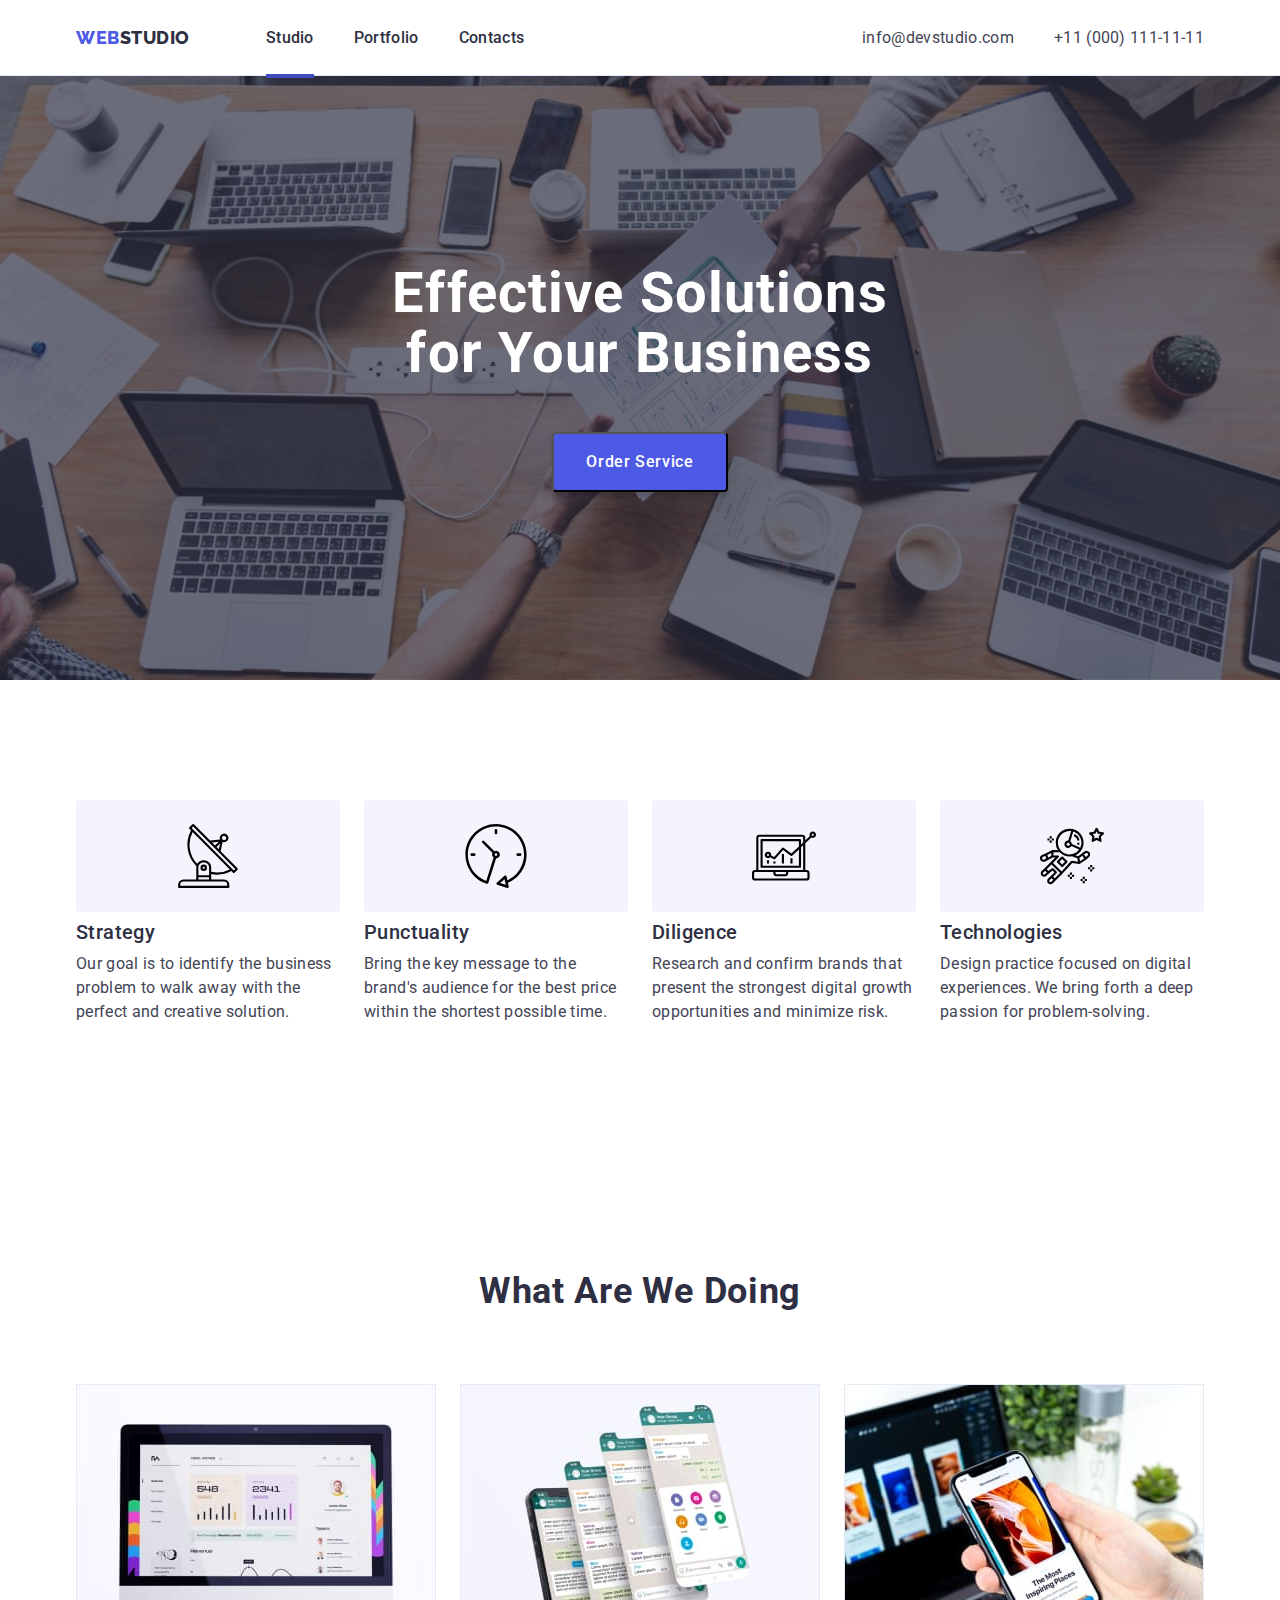
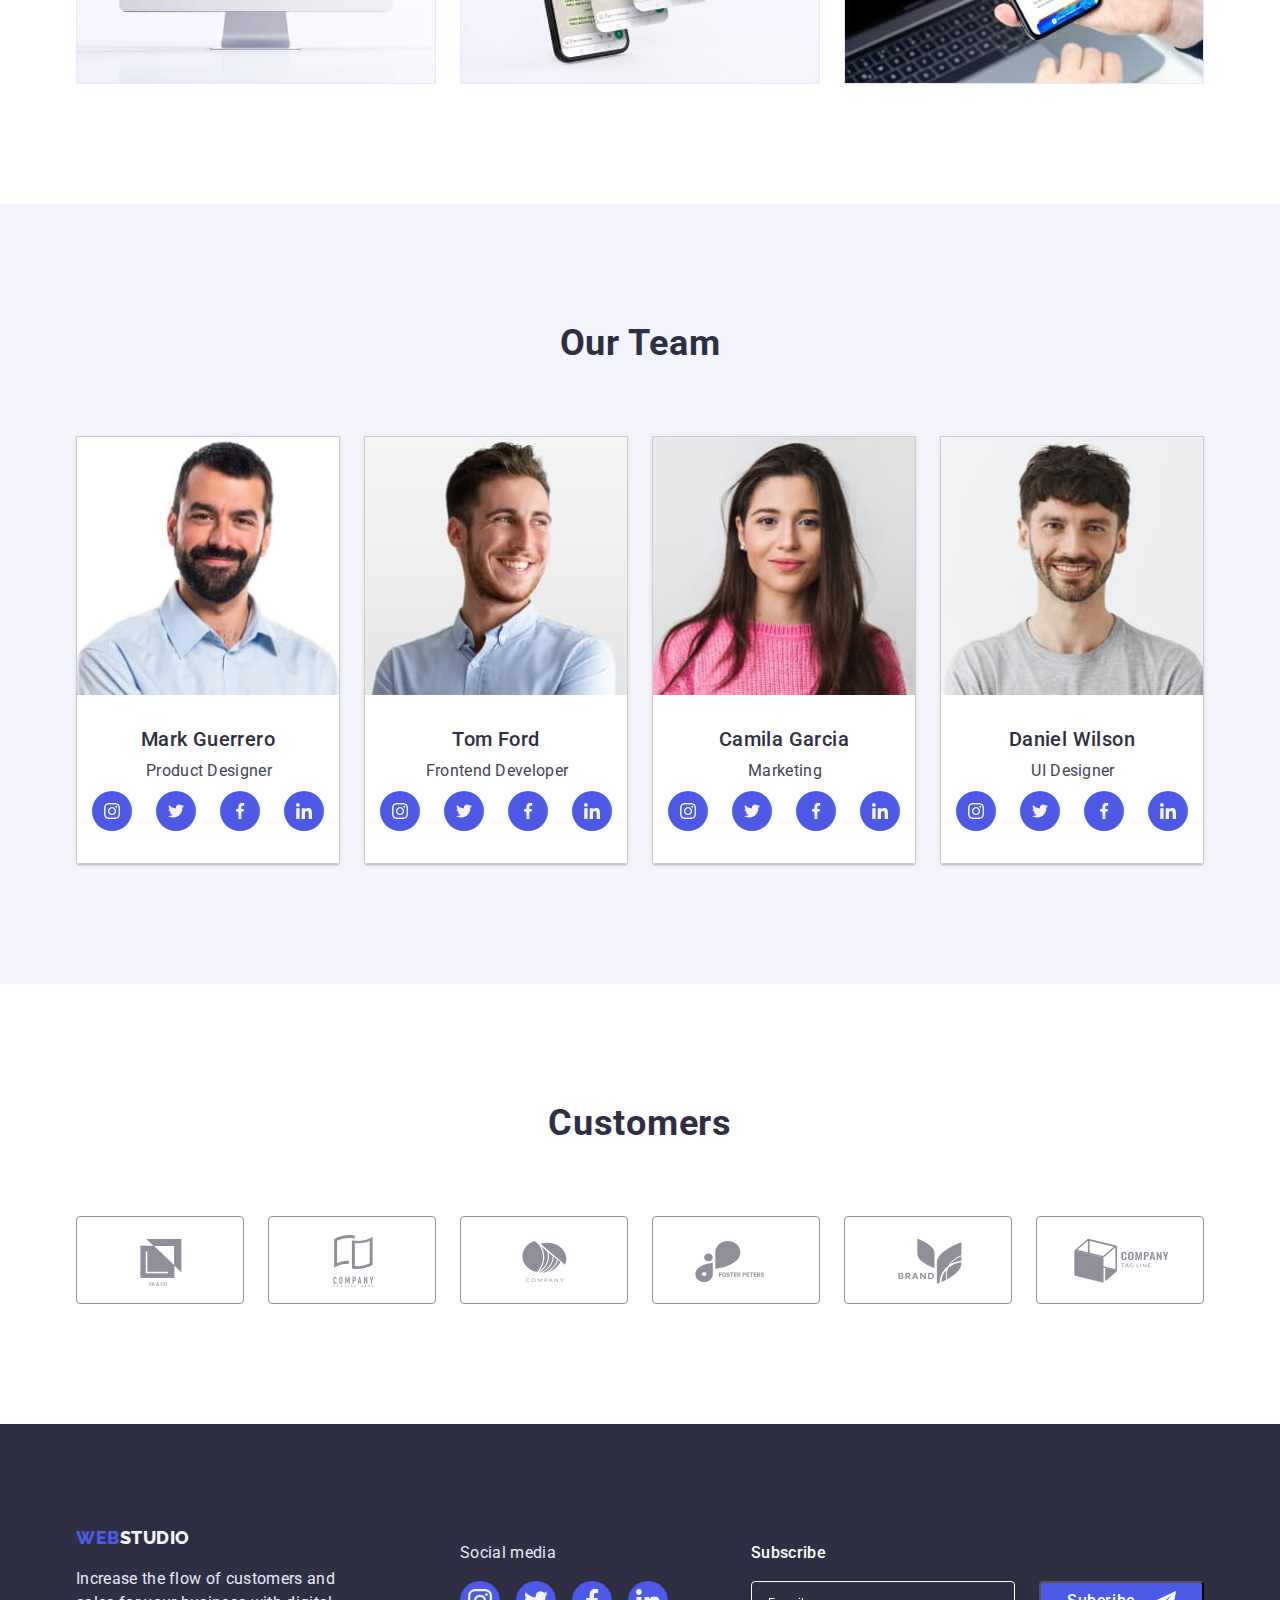
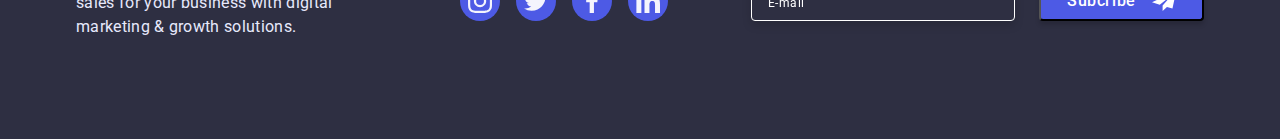
==== commit 802c4aa2: "files" ====
--- a/index.html
+++ b/index.html
@@ -422,8 +422,9 @@
           <form name="footer-form">
             <p class="footer-form-title">Subscribe</p>
             <div class="footer-form-wrap">
+              <label for="e-mail"></label>
               <input
-                type="e-mail"
+                type="text"
                 name="e-mail"
                 class="footer-form-input"
                 id="e-mail"
@@ -518,9 +519,10 @@
                   href="./images/sprite-vector.svg#vector"
                   width="10"
                   height="8"
-                ></use></svg>
+                ></use>
+              </svg>
             </span>
-            I accept the terms and conditions of the&nbsp:
+            I accept the terms and conditions of the&nbsp;
             <a href="">Privacy policy</a></label
           >
           <button type="submit" class="modal-form-submit">Send</button>
--- a/css/styles.css
+++ b/css/styles.css
@@ -639,8 +639,8 @@
   border-radius: 4px;
   padding-top: 72px;
   padding-right: 24px;
+  padding-left: 24px;
   padding-bottom: 24px;
-  padding-left: 24px;
 }
 
 .modal-close-btn {
@@ -808,7 +808,7 @@
   opacity: 0.1;
 }
 
-.modal-form-check:checked + .modal-form-fake-checkbox {
+.modal-form-check-desc:checked + .modal-form-fake-checkbox {
   background-color: #404bbf;
   fill: #ffffff;
   opacity: 1;
@@ -837,13 +837,12 @@
   letter-spacing: 0.04em;
   color: #ffffff;
   padding: 16px 32px;
-  margin-bottom: 24px;
-  margin-left: auto;
-  margin-right: auto;
   text-align: center;
   background-color: #4d5ae5;
   box-shadow: 0px 4px 4px rgba(0, 0, 0, 0.15);
   border-radius: 4px;
+  margin-left: auto;
+  margin-right: auto;
   transition: background-color var(--transition-duration-and-func);
 }
 
@@ -858,7 +857,10 @@
   flex-direction: row;
   justify-content: center;
   align-items: center;
-  margin-left: 80px;
+}
+
+.footer-form-wrapper {
+  margin-left: auto;
 }
 
 .footer-form-title {
@@ -872,7 +874,6 @@
   letter-spacing: 0.02em;
   margin-bottom: 16px;
   color: #ffffff;
-  margin-left: 80px;
 }
 
 .footer-form-input {
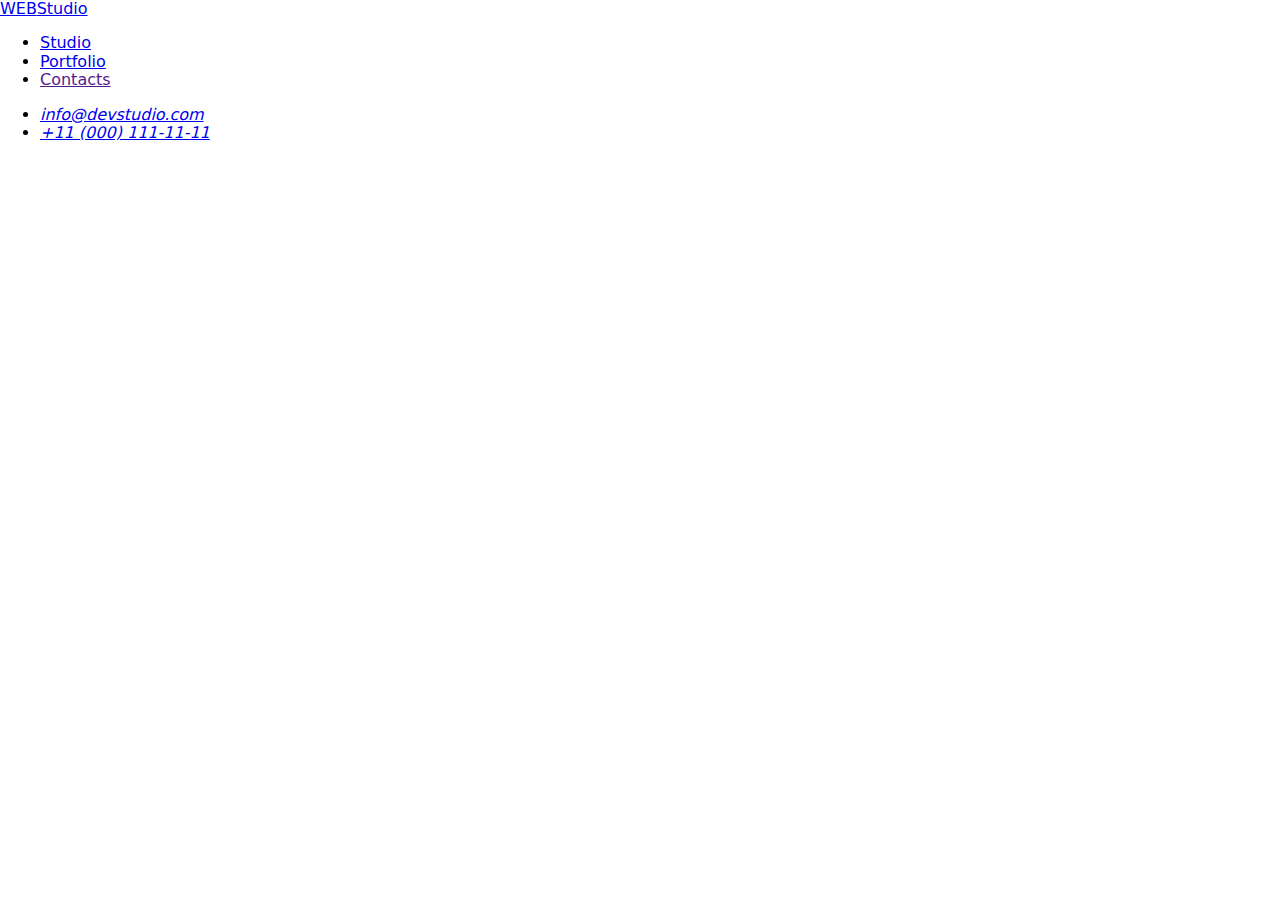
==== commit 0c2de00e: "files" ====
--- a/index.html
+++ b/index.html
@@ -15,9 +15,7 @@
       rel="stylesheet"
       href="https://cdn.jsdelivr.net/npm/modern-normalize@1.1.0/modern-normalize.min.css"
     />
-    <link rel="stylesheet" href="./css/styles.css" />
-  </head>
-  <body>
+      <body>
     <header class="page-header">
       <div class="container page-header-container">
         <nav class="page-nav">
@@ -55,8 +53,8 @@
       </div>
     </header>
     <main>
-      <section class="hero">
-        <div class="container">
+      <!-- <section class="hero">
+        <div v class="container">
           <h1 class="hero-title">Effective Solutions for Your Business</h1>
           <button class="modal-btn" type="button" data-modal-open>
             Order Service
@@ -372,9 +370,9 @@
             </li>
           </ul>
         </div>
-      </section>
+      </section> -->
     </main>
-    <footer class="page-down">
+    <!-- <footer class="page-down">
       <div class="footer-container container">
         <div class="page-down-list">
           <a class="logo-link-down link" href="WEBSTUDIO"
@@ -514,12 +512,8 @@
           />
           <label for="user-policy" class="modal-form-check-desk">
             <span class="modal-form-fake-checkbox">
-              <svg>
-                <use
-                  href="./images/sprite-vector.svg#vector"
-                  width="10"
-                  height="8"
-                ></use>
+              <svg width="10" height="8">
+                <use href="./images/sprite-vector.svg#vector"></use>
               </svg>
             </span>
             I accept the terms and conditions of the&nbsp;
@@ -529,6 +523,6 @@
         </form>
       </div>
     </div>
-    <script src="./js/modal.js"></script>
+    <script src="./js/modal.js"></script> -->
   </body>
 </html>
